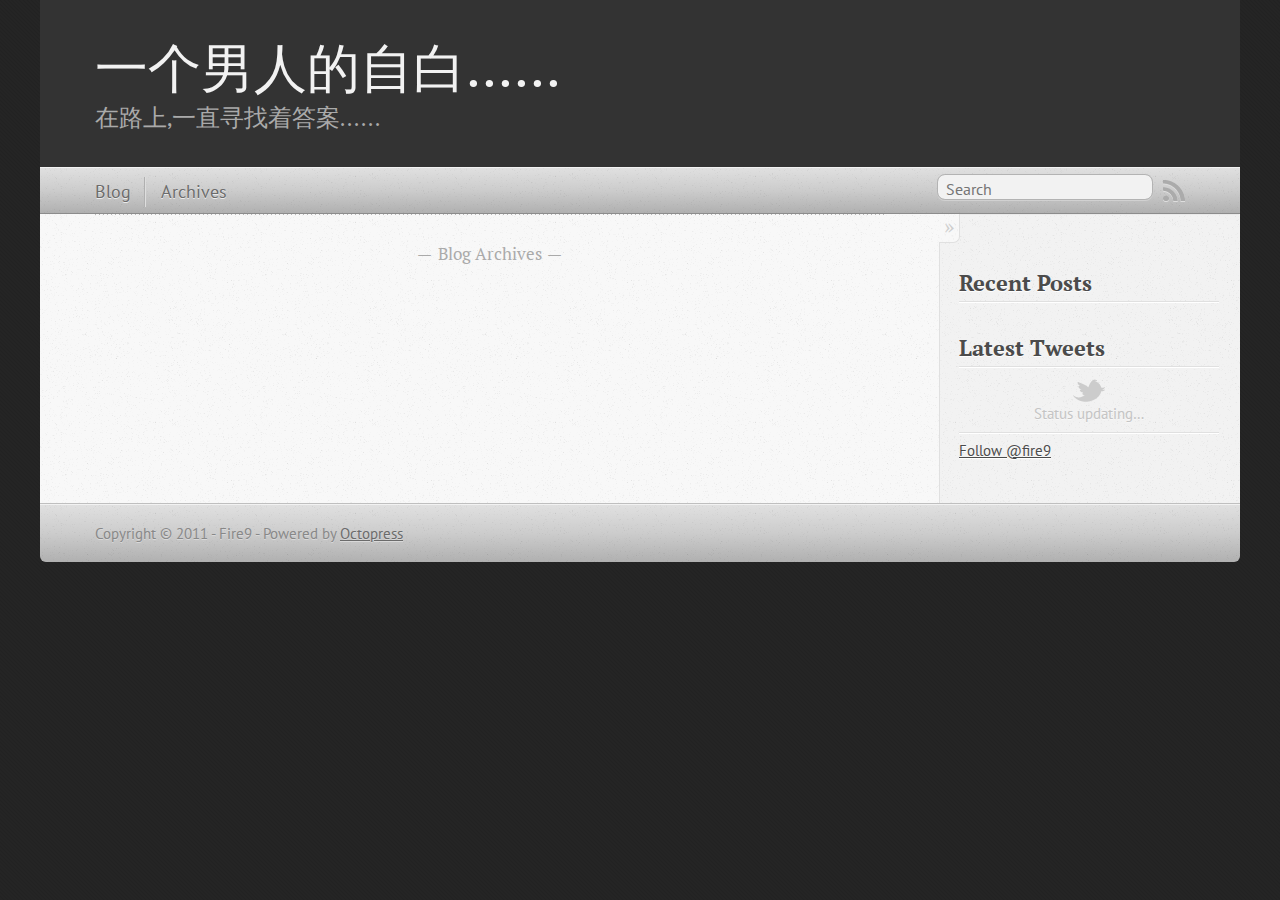
==== index.html @ 6316594f "Site updated at 2011-11-24 09:00:23 UTC" ====
<!DOCTYPE html>
<!--[if IEMobile 7 ]><html class="no-js iem7"><![endif]-->
<!--[if lt IE 9]><html class="no-js lte-ie8"><![endif]-->
<!--[if (gt IE 8)|(gt IEMobile 7)|!(IEMobile)|!(IE)]><!--><html class="no-js" lang="en"><!--<![endif]-->
<head>
  <meta charset="utf-8">
  <title>一个男人的自白......</title>
  <meta name="author" content="Fire9">

  
  <meta name="description" content=" Blog Archives Recent Posts Latest Tweets Status updating&#8230; $.domReady(function(){ getTwitterFeed("fire9", 4, false); }); Follow @fire9 ">
  

  <!-- http://t.co/dKP3o1e -->
  <meta name="HandheldFriendly" content="True">
  <meta name="MobileOptimized" content="320">
  <meta name="viewport" content="width=device-width, initial-scale=1">

  
  <link rel="canonical" href="http://fire9.github.com">
  <link href="/favicon.png" rel="icon">
  <link href="/stylesheets/screen.css" media="screen, projection" rel="stylesheet" type="text/css">
  <script src="/javascripts/modernizr-2.0.js"></script>
  <script src="/javascripts/ender.js"></script>
  <script src="/javascripts/octopress.js" type="text/javascript"></script>
  <link href="/atom.xml" rel="alternate" title="一个男人的自白......" type="application/atom+xml">
  <!--Fonts from Google"s Web font directory at http://google.com/webfonts -->
<link href="http://fonts.googleapis.com/css?family=PT+Serif:regular,italic,bold,bolditalic" rel="stylesheet" type="text/css">
<link href="http://fonts.googleapis.com/css?family=PT+Sans:regular,italic,bold,bolditalic" rel="stylesheet" type="text/css">

  

</head>

<body   >
  <header role="banner"><hgroup>
  <h1><a href="/">一个男人的自白......</a></h1>
  
    <h2>在路上,一直寻找着答案......</h2>
  
</hgroup>

</header>
  <nav role="navigation"><ul class="subscription" data-subscription="rss">
  <li><a href="/atom.xml" rel="subscribe-rss" title="subscribe via RSS">RSS</a></li>
  
</ul>
<form action="http://google.com/search" method="get">
  <fieldset role="search">
    <input type="hidden" name="q" value="site:fire9.github.com" />
    <input class="search" type="text" name="q" results="0" placeholder="Search"/>
  </fieldset>
</form>
<ul class="main-navigation">
  <li><a href="/">Blog</a></li>
  <li><a href="/blog/archives">Archives</a></li>
</ul>

</nav>
  <div id="main">
    <div id="content">
      <div class="blog-index">
  
  
  <div class="pagination">
    
    <a href="/blog/archives">Blog Archives</a>
    
  </div>
</div>
<aside class="sidebar">
  
    <section>
  <h1>Recent Posts</h1>
  <ul id="recent_posts">
    
  </ul>
</section>


<section>
  <h1>Latest Tweets</h1>
  <ul id="tweets">
    <li class="loading">Status updating&#8230;</li>
  </ul>
  <script type="text/javascript">
    $.domReady(function(){
      getTwitterFeed("fire9", 4, false);
    });
  </script>
  <script src="/javascripts/twitter.js" type="text/javascript"> </script>
  
    <a href="http://twitter.com/fire9" class="twitter-follow-button" data-width="208px" data-show-count="false">Follow @fire9</a>
  
</section>





  
</aside>

    </div>
  </div>
  <footer role="contentinfo"><p>
  Copyright &copy; 2011 - Fire9 -
  <span class="credit">Powered by <a href="http://octopress.org">Octopress</a></span>
</p>

</footer>
  







  <script type="text/javascript">
    (function(){
      var twitterWidgets = document.createElement('script');
      twitterWidgets.type = 'text/javascript';
      twitterWidgets.async = true;
      twitterWidgets.src = 'http://platform.twitter.com/widgets.js';
      document.getElementsByTagName('head')[0].appendChild(twitterWidgets);
    })();
  </script>





</body>
</html>
---- stylesheets/screen.css ----
html,body,div,span,applet,object,iframe,h1,h2,h3,h4,h5,h6,p,blockquote,pre,a,abbr,acronym,address,big,cite,code,del,dfn,em,img,ins,kbd,q,s,samp,small,strike,strong,sub,sup,tt,var,b,u,i,center,dl,dt,dd,ol,ul,li,fieldset,form,label,legend,table,caption,tbody,tfoot,thead,tr,th,td,article,aside,canvas,details,embed,figure,figcaption,footer,header,hgroup,menu,nav,output,ruby,section,summary,time,mark,audio,video{margin:0;padding:0;border:0;font-size:100%;font:inherit;vertical-align:baseline}body{line-height:1}ol,ul{list-style:none}table{border-collapse:collapse;border-spacing:0}caption,th,td{text-align:left;font-weight:normal;vertical-align:middle}q,blockquote{quotes:none}q:before,q:after,blockquote:before,blockquote:after{content:"";content:none}a img{border:none}article,aside,details,figcaption,figure,footer,header,hgroup,menu,nav,section,summary{display:block}article,aside,details,figcaption,figure,footer,header,hgroup,menu,nav,section,summary{display:block}a{color:#1863a1}a:visited{color:#751590}a:focus{color:#0181eb}a:hover{color:#0181eb}a:active{color:#01579f}aside.sidebar a{color:#1863a1}aside.sidebar a:focus{color:#0181eb}aside.sidebar a:hover{color:#0181eb}aside.sidebar a:active{color:#01579f}a{-moz-transition:color 0.3s;-webkit-transition:color 0.3s;-o-transition:color 0.3s;transition:color 0.3s}html{background:#252525 url('/images/line-tile.png?1322123850') top left}body > div{background:#f2f2f2 url('/images/noise.png?1322123850') top left;border-bottom:1px solid #bfbfbf}body > div > div{background:#f8f8f8 url('/images/noise.png?1322123850') top left;border-right:1px solid #e0e0e0}.heading,body > header h1,h1,h2,h3,h4,h5,h6{font-family:"PT Serif", "Georgia", "Helvetica Neue", Arial, sans-serif}.sans,body > header h2,body > nav form .search,body > nav a,article header p.meta,article > footer,#content .blog-index footer,html .gist .gist-file .gist-meta,#blog-archives a.category,#blog-archives time,aside.sidebar section,body > footer{font-family:"PT Sans", "Helvetica Neue", Arial, sans-serif}.serif,body,#content .blog-index a[rel=full-article]{font-family:"PT Serif", Georgia, Times, "Times New Roman", serif}.mono,pre,code,tt,p code,li code{font-family:Menlo, Monaco, "Andale Mono", "lucida console", "Courier New", monospace}body > header h1{font-size:2.2em;font-family:"PT Serif", "Georgia", "Helvetica Neue", Arial, sans-serif;font-weight:normal;line-height:1.2em;margin-bottom:0.6667em}body{line-height:1.5em;color:#222}h1{font-size:2.2em;line-height:1.2em}@media only screen and (min-width: 992px){body{font-size:1.15em}h1{font-size:2.6em;line-height:1.2em}}h1,h2,h3,h4,h5,h6{text-rendering:optimizelegibility;margin-bottom:1em;font-weight:bold}h2,section h1{font-size:1.5em}h3,section h2,section section h1{font-size:1.3em}h4,section h3,section section h2,section section section h1{font-size:1em}h5,section h4,section section h3{font-size:.9em}h6,section h5,section section h4,section section section h3{font-size:.8em}p,blockquote,ul,ol{margin-bottom:1.5em}ul{list-style-type:disc}ul ul{list-style-type:circle}ul ul ul{list-style-type:square}ol{list-style-type:decimal}ol ol{list-style-type:lower-alpha}ol ol ol{list-style-type:lower-roman}ul,ul ul,ul ol,ol,ol ul,ol ol{margin-left:1.3em}strong{font-weight:bold}em{font-style:italic}sup,sub{font-size:0.8em;position:relative;display:inline-block}sup{top:-0.5em}sub{bottom:-0.5em}q{font-style:italic}q:before{content:"\201C"}q:after{content:"\201D"}em,dfn{font-style:italic}strong,dfn{font-weight:bold}del,s{text-decoration:line-through}abbr,acronym{border-bottom:1px dotted;cursor:help}sub,sup{line-height:0}hr{margin-bottom:0.2em}small{font-size:.8em}big{font-size:1.2em}blockquote{font-style:italic;position:relative;font-size:1.2em;line-height:1.5em;padding-left:1em;border-left:4px solid rgba(170,170,170,0.5)}blockquote cite{font-style:italic}blockquote cite a{color:#aaa !important;word-wrap:break-word}blockquote cite:before{content:'\2014';padding-right:.3em;padding-left:.3em;color:#aaa}@media only screen and (min-width: 992px){blockquote{padding-left:1.5em;border-left-width:4px}}.pullquote-right:before,.pullquote-left:before{padding:0;border:none;content:attr(data-pullquote);float:right;width:45%;margin:.5em 0 1em 1.5em;position:relative;top:7px;font-size:1.4em;line-height:1.45em}.pullquote-left:before{float:left;margin:.5em 1.5em 1em 0}.force-wrap,article a,aside.sidebar a{white-space:-moz-pre-wrap;white-space:-pre-wrap;white-space:-o-pre-wrap;white-space:pre-wrap;word-wrap:break-word}.group,body > header,body > nav,body > footer,body #content > article,body #content > div > article,body #content > div > section,body div.pagination,aside.sidebar,#main,#content,.collapse-sidebar aside.sidebar{*zoom:1}.group:after,body > header:after,body > nav:after,body > footer:after,body #content > article:after,body #content > div > article:after,body #content > div > section:after,body div.pagination:after,aside.sidebar:after,#main:after,#content:after,.collapse-sidebar aside.sidebar:after{content:"";display:table;clear:both}body{-webkit-text-size-adjust:none;max-width:1200px;position:relative;margin:0 auto}body > header,body > nav,body > footer,body #content > article,body #content > div > article,body #content > div > section{padding-left:18px;padding-right:18px}@media only screen and (min-width: 480px){body > header,body > nav,body > footer,body #content > article,body #content > div > article,body #content > div > section{padding-left:25px;padding-right:25px}}@media only screen and (min-width: 768px){body > header,body > nav,body > footer,body #content > article,body #content > div > article,body #content > div > section{padding-left:35px;padding-right:35px}}@media only screen and (min-width: 992px){body > header,body > nav,body > footer,body #content > article,body #content > div > article,body #content > div > section{padding-left:55px;padding-right:55px}}body div.pagination{margin-left:18px;margin-right:18px}@media only screen and (min-width: 480px){body div.pagination{margin-left:25px;margin-right:25px}}@media only screen and (min-width: 768px){body div.pagination{margin-left:35px;margin-right:35px}}@media only screen and (min-width: 992px){body div.pagination{margin-left:55px;margin-right:55px}}body > header{font-size:1em;padding-top:1.5em;padding-bottom:1.5em}#content > div,#content > article{width:100%}aside.sidebar{float:none;padding:0 18px 1px;background-color:#f7f7f7;border-top:1px solid #e0e0e0}.flex-content,article img,article video,article .flash-video,aside.sidebar img{max-width:100%;height:auto}.basic-alignment.left,article img.left,article video.left,article .left.flash-video,aside.sidebar img.left{float:left;margin-right:1.5em}.basic-alignment.right,article img.right,article video.right,article .right.flash-video,aside.sidebar img.right{float:right;margin-left:1.5em}.basic-alignment.center,article img.center,article video.center,article .center.flash-video,aside.sidebar img.center{display:block;margin:0 auto 1.5em}.basic-alignment.left,article img.left,article video.left,article .left.flash-video,aside.sidebar img.left,.basic-alignment.right,article img.right,article video.right,article .right.flash-video,aside.sidebar img.right{margin-bottom:.8em}.toggle-sidebar,.no-sidebar .toggle-sidebar{display:none}@media only screen and (min-width: 750px){body.sidebar-footer aside.sidebar{float:none;width:auto;clear:left;margin:0;padding:0 35px 1px;background-color:#f7f7f7;border-top:1px solid #eaeaea}body.sidebar-footer aside.sidebar section.odd,body.sidebar-footer aside.sidebar section.even{float:left;width:48%}body.sidebar-footer aside.sidebar section.odd{margin-left:0}body.sidebar-footer aside.sidebar section.even{margin-left:4%}body.sidebar-footer aside.sidebar.thirds section{width:30%;margin-left:5%}body.sidebar-footer aside.sidebar.thirds section.first{margin-left:0;clear:both}}body.sidebar-footer #content{margin-right:0px}body.sidebar-footer .toggle-sidebar{display:none}@media only screen and (min-width: 550px){body > header{font-size:1em}}@media only screen and (min-width: 750px){aside.sidebar{float:none;width:auto;clear:left;margin:0;padding:0 35px 1px;background-color:#f7f7f7;border-top:1px solid #eaeaea}aside.sidebar section.odd,aside.sidebar section.even{float:left;width:48%}aside.sidebar section.odd{margin-left:0}aside.sidebar section.even{margin-left:4%}aside.sidebar.thirds section{width:30%;margin-left:5%}aside.sidebar.thirds section.first{margin-left:0;clear:both}}@media only screen and (min-width: 768px){body{-webkit-text-size-adjust:auto}body > header{font-size:1.2em}#main{padding:0;margin:0 auto}#content{margin-right:240px;position:relative}.no-sidebar #content{margin-right:0;border-right:0}.collapse-sidebar #content{margin-right:20px}#content > div,#content > article{padding-top:17.5px;padding-bottom:17.5px;float:left}aside.sidebar{width:210px;padding:0 15px 15px;background:none;clear:none;float:left;margin:0 -100% 0 0}aside.sidebar section{width:auto;margin-left:0}aside.sidebar section.odd,aside.sidebar section.even{float:none;width:auto;margin-left:0}.collapse-sidebar aside.sidebar{float:none;width:auto;clear:left;margin:0;padding:0 35px 1px;background-color:#f7f7f7;border-top:1px solid #eaeaea}.collapse-sidebar aside.sidebar section.odd,.collapse-sidebar aside.sidebar section.even{float:left;width:48%}.collapse-sidebar aside.sidebar section.odd{margin-left:0}.collapse-sidebar aside.sidebar section.even{margin-left:4%}.collapse-sidebar aside.sidebar.thirds section{width:30%;margin-left:5%}.collapse-sidebar aside.sidebar.thirds section.first{margin-left:0;clear:both}}@media only screen and (min-width: 992px){body > header{font-size:1.3em}#content{margin-right:300px}#content > div,#content > article{padding-top:27.5px;padding-bottom:27.5px}aside.sidebar{width:260px;padding:1.2em 20px 20px}.collapse-sidebar aside.sidebar{padding-left:55px;padding-right:55px}}@media only screen and (min-width: 768px){ul,ol{margin-left:0}}body > header{background:#333}body > header h1{display:inline-block;margin:0}body > header h1 a,body > header h1 a:visited,body > header h1 a:hover{color:#f2f2f2;text-decoration:none}body > header h2{margin:.2em 0 0;font-size:1em;color:#aaa;font-weight:normal}body > nav{position:relative;background-color:#ccc;background:url('/images/noise.png?1322123850'),-webkit-gradient(linear, 50% 0%, 50% 100%, color-stop(0%, #e0e0e0), color-stop(50%, #cccccc), color-stop(100%, #b0b0b0));background:url('/images/noise.png?1322123850'),-webkit-linear-gradient(#e0e0e0,#cccccc,#b0b0b0);background:url('/images/noise.png?1322123850'),-moz-linear-gradient(#e0e0e0,#cccccc,#b0b0b0);background:url('/images/noise.png?1322123850'),-o-linear-gradient(#e0e0e0,#cccccc,#b0b0b0);background:url('/images/noise.png?1322123850'),-ms-linear-gradient(#e0e0e0,#cccccc,#b0b0b0);background:url('/images/noise.png?1322123850'),linear-gradient(#e0e0e0,#cccccc,#b0b0b0);border-top:1px solid #f2f2f2;border-bottom:1px solid #8c8c8c;padding-top:.35em;padding-bottom:.35em}body > nav form{-moz-background-clip:padding;-webkit-background-clip:padding;-o-background-clip:padding-box;-ms-background-clip:padding-box;-khtml-background-clip:padding-box;background-clip:padding-box;margin:0;padding:0}body > nav form .search{padding:.3em .5em 0;font-size:.85em;line-height:1.1em;width:95%;-moz-border-radius:0.5em;-webkit-border-radius:0.5em;-o-border-radius:0.5em;-ms-border-radius:0.5em;-khtml-border-radius:0.5em;border-radius:0.5em;-moz-background-clip:padding;-webkit-background-clip:padding;-o-background-clip:padding-box;-ms-background-clip:padding-box;-khtml-background-clip:padding-box;background-clip:padding-box;-moz-box-shadow:#d1d1d1 0 1px;-webkit-box-shadow:#d1d1d1 0 1px;-o-box-shadow:#d1d1d1 0 1px;box-shadow:#d1d1d1 0 1px;background-color:#f2f2f2;border:1px solid #b3b3b3;color:#888}body > nav form .search:focus{color:#444;border-color:#80b1df;-moz-box-shadow:#80b1df 0 0 4px,#80b1df 0 0 3px inset;-webkit-box-shadow:#80b1df 0 0 4px,#80b1df 0 0 3px inset;-o-box-shadow:#80b1df 0 0 4px,#80b1df 0 0 3px inset;box-shadow:#80b1df 0 0 4px,#80b1df 0 0 3px inset;background-color:#fff;outline:none}body > nav fieldset[role=search]{float:right;width:48%}body > nav fieldset.mobile-nav{float:left;width:48%}body > nav fieldset.mobile-nav select{width:100%;font-size:.8em;border:1px solid #888}body > nav ul{display:none}@media only screen and (min-width: 550px){body > nav{font-size:.9em}body > nav ul{margin:0;padding:0;border:0;overflow:hidden;*zoom:1;float:left;display:block;padding-top:.15em}body > nav ul li{list-style-image:none;list-style-type:none;margin-left:0px;white-space:nowrap;display:inline;float:left;padding-left:0;padding-right:0}body > nav ul li:first-child,body > nav ul li.first{padding-left:0}body > nav ul li:last-child{padding-right:0}body > nav ul li.last{padding-right:0}body > nav ul.subscription{margin-left:.8em;float:right}body > nav ul.subscription li:last-child a{padding-right:0}body > nav ul li{margin:0}body > nav a{color:#6b6b6b;text-shadow:#ebebeb 0 1px;float:left;text-decoration:none;font-size:1.1em;padding:.1em 0;line-height:1.5em}body > nav a:visited{color:#6b6b6b}body > nav a:hover{color:#2b2b2b}body > nav li + li{border-left:1px solid #b0b0b0;margin-left:.8em}body > nav li + li a{padding-left:.8em;border-left:1px solid #dedede}body > nav form{float:right;text-align:left;padding-left:.8em;width:175px}body > nav form .search{width:93%;font-size:.95em;line-height:1.2em}body > nav ul[data-subscription$=email] + form{width:97px}body > nav ul[data-subscription$=email] + form .search{width:91%}body > nav fieldset.mobile-nav{display:none}body > nav fieldset[role=search]{width:99%}}@media only screen and (min-width: 992px){body > nav form{width:215px}body > nav ul[data-subscription$=email] + form{width:147px}}.no-placeholder body > nav .search{background:#f2f2f2 url('/images/search.png?1322123850') 0.3em 0.25em no-repeat;text-indent:1.3em}@media only screen and (min-width: 550px){.maskImage body > nav ul[data-subscription$=email] + form{width:123px}}@media only screen and (min-width: 992px){.maskImage body > nav ul[data-subscription$=email] + form{width:173px}}.maskImage ul.subscription{position:relative;top:.2em}.maskImage ul.subscription li,.maskImage ul.subscription a{border:0;padding:0}.maskImage a[rel=subscribe-rss]{position:relative;top:0px;text-indent:-999999em;background-color:#dedede;border:0;padding:0}.maskImage a[rel=subscribe-rss],.maskImage a[rel=subscribe-rss]:after{-moz-mask-image:url('/images/rss.png?1322123850');-webkit-mask-image:url('/images/rss.png?1322123850');-o-mask-image:url('/images/rss.png?1322123850');-ms-mask-image:url('/images/rss.png?1322123850');-khtml-mask-image:url('/images/rss.png?1322123850');mask-image:url('/images/rss.png?1322123850');-moz-mask-repeat:no-repeat;-webkit-mask-repeat:no-repeat;-o-mask-repeat:no-repeat;-ms-mask-repeat:no-repeat;-khtml-mask-repeat:no-repeat;mask-repeat:no-repeat;width:22px;height:22px}.maskImage a[rel=subscribe-rss]:after{content:"";position:absolute;top:-1px;left:0;background-color:#ababab}.maskImage a[rel=subscribe-rss]:hover:after{background-color:#9e9e9e}.maskImage a[rel=subscribe-email]{position:relative;top:0px;text-indent:-999999em;background-color:#dedede;border:0;padding:0}.maskImage a[rel=subscribe-email],.maskImage a[rel=subscribe-email]:after{-moz-mask-image:url('/images/email.png?1322123850');-webkit-mask-image:url('/images/email.png?1322123850');-o-mask-image:url('/images/email.png?1322123850');-ms-mask-image:url('/images/email.png?1322123850');-khtml-mask-image:url('/images/email.png?1322123850');mask-image:url('/images/email.png?1322123850');-moz-mask-repeat:no-repeat;-webkit-mask-repeat:no-repeat;-o-mask-repeat:no-repeat;-ms-mask-repeat:no-repeat;-khtml-mask-repeat:no-repeat;mask-repeat:no-repeat;width:28px;height:22px}.maskImage a[rel=subscribe-email]:after{content:"";position:absolute;top:-1px;left:0;background-color:#ababab}.maskImage a[rel=subscribe-email]:hover:after{background-color:#9e9e9e}article{overflow:hidden;padding-top:1em}article header{position:relative;padding-top:2em;padding-bottom:1em;margin-bottom:1em;background:url('[data-uri]') bottom left repeat-x}article header h1{margin:0}article header h1 a{text-decoration:none}article header h1 a:hover{text-decoration:underline}article header p{font-size:.9em;color:#aaa;margin:0}article header p.meta{text-transform:uppercase;position:absolute;top:0}@media only screen and (min-width: 768px){article header{margin-bottom:1.5em;padding-bottom:1em;background:url('[data-uri]') bottom left repeat-x}}article h2{padding-top:0.8em;background:url('[data-uri]') top left repeat-x}.entry-content article h2:first-child,article header + h2{padding-top:0}article h2:first-child,article header + h2{background:none}article .feature{padding-top:.5em;margin-bottom:1em;padding-bottom:1em;background:url('[data-uri]') bottom left repeat-x;font-size:2.0em;font-style:italic;line-height:1.3em}article img,article video,article .flash-video{-moz-border-radius:0.3em;-webkit-border-radius:0.3em;-o-border-radius:0.3em;-ms-border-radius:0.3em;-khtml-border-radius:0.3em;border-radius:0.3em;-moz-box-shadow:rgba(0,0,0,0.15) 0 1px 4px;-webkit-box-shadow:rgba(0,0,0,0.15) 0 1px 4px;-o-box-shadow:rgba(0,0,0,0.15) 0 1px 4px;box-shadow:rgba(0,0,0,0.15) 0 1px 4px;-moz-box-sizing:border-box;-webkit-box-sizing:border-box;-ms-box-sizing:border-box;box-sizing:border-box;border:white 0.5em solid}article video,article .flash-video{margin:0 auto 1.5em}article video{display:block;width:100%}article .flash-video > div{position:relative;display:block;padding-bottom:56.25%;padding-top:1px;height:0;overflow:hidden}article .flash-video > div iframe,article .flash-video > div object,article .flash-video > div embed{position:absolute;top:0;left:0;width:100%;height:100%}article > footer{padding-bottom:2.5em;margin-top:2em}article > footer p.meta{margin-bottom:.8em;font-size:.85em;clear:both;overflow:hidden}.blog-index article + article{background:url('[data-uri]') top left repeat-x}#content .blog-index{padding-top:0;padding-bottom:0}#content .blog-index article{padding-top:2em}#content .blog-index article header{background:none;padding-bottom:0}#content .blog-index article h1{font-size:2.2em}#content .blog-index article h1 a{color:inherit}#content .blog-index article h1 a:hover{color:#0181eb}#content .blog-index a[rel=full-article]{background:#ebebeb;display:inline-block;padding:.4em .8em;margin-right:.5em;text-decoration:none;color:#666;-moz-transition:background-color 0.5s;-webkit-transition:background-color 0.5s;-o-transition:background-color 0.5s;transition:background-color 0.5s}#content .blog-index a[rel=full-article]:hover{background:#0181eb;text-shadow:none;color:#f8f8f8}#content .blog-index footer{margin-top:1em}.separator,article > footer .byline + time:before,article > footer time + time:before,article > footer .comments:before,article > footer .byline ~ .categories:before{content:"\2022 ";padding:0 .4em 0 .2em;display:inline-block}#content div.pagination{text-align:center;font-size:.95em;position:relative;background:url('[data-uri]') top left repeat-x;padding-top:1.5em;padding-bottom:1.5em}#content div.pagination a{text-decoration:none;color:#aaa}#content div.pagination a.prev{position:absolute;left:0}#content div.pagination a.next{position:absolute;right:0}#content div.pagination a:hover{color:#0181eb}#content div.pagination a[href*=archive]:before,#content div.pagination a[href*=archive]:after{content:'\2014';padding:0 .3em}p.meta + .sharing{padding-top:1em;padding-left:0;background:url('[data-uri]') top left repeat-x}.highlight,html .gist .gist-file .gist-syntax .gist-highlight{border:1px solid #05232b !important}.highlight table td.code,html .gist .gist-file .gist-syntax .gist-highlight table td.code{width:100%}.highlight .line-numbers,html .gist .gist-file .gist-syntax .gist-highlight .line-numbers{text-align:right;font-size:13px;line-height:1.45em;background:#073642 url('/images/noise.png?1322123850') top left !important;border-right:1px solid #00232c !important;-moz-box-shadow:#083e4b -1px 0 inset;-webkit-box-shadow:#083e4b -1px 0 inset;-o-box-shadow:#083e4b -1px 0 inset;box-shadow:#083e4b -1px 0 inset;text-shadow:#021014 0 -1px;padding:.8em !important;-moz-border-radius:0;-webkit-border-radius:0;-o-border-radius:0;-ms-border-radius:0;-khtml-border-radius:0;border-radius:0}.highlight .line-numbers span,html .gist .gist-file .gist-syntax .gist-highlight .line-numbers span{color:#586e75 !important}figure.code,.gist-file,pre{-moz-box-shadow:rgba(0,0,0,0.06) 0 0 10px;-webkit-box-shadow:rgba(0,0,0,0.06) 0 0 10px;-o-box-shadow:rgba(0,0,0,0.06) 0 0 10px;box-shadow:rgba(0,0,0,0.06) 0 0 10px}figure.code .highlight pre,.gist-file .highlight pre,pre .highlight pre{-moz-box-shadow:none;-webkit-box-shadow:none;-o-box-shadow:none;box-shadow:none}html .gist .gist-file{margin-bottom:1.8em;position:relative;border:none;padding-top:26px !important}html .gist .gist-file .gist-syntax{border-bottom:0 !important;background:none !important}html .gist .gist-file .gist-syntax .gist-highlight{background:#002b36 !important}html .gist .gist-file .gist-meta{padding:.6em 0.8em;border:1px solid #083e4b !important;color:#586e75;font-size:.7em !important;background:#073642 url('/images/noise.png?1322123850') top left;line-height:1.5em}html .gist .gist-file .gist-meta a{color:#75878b !important;text-decoration:none}html .gist .gist-file .gist-meta a:hover{text-decoration:underline}html .gist .gist-file .gist-meta a:hover{color:#93a1a1 !important}html .gist .gist-file .gist-meta a[href*='#file']{position:absolute;top:0;left:0;right:-10px;color:#474747 !important}html .gist .gist-file .gist-meta a[href*='#file']:hover{color:#1863a1 !important}html .gist .gist-file .gist-meta a[href*=raw]{top:.4em}pre{background:#002b36 url('/images/noise.png?1322123850') top left;-moz-border-radius:0.4em;-webkit-border-radius:0.4em;-o-border-radius:0.4em;-ms-border-radius:0.4em;-khtml-border-radius:0.4em;border-radius:0.4em;border:1px solid #05232b;line-height:1.45em;font-size:13px;margin-bottom:2.1em;padding:.8em 1em;color:#93a1a1;overflow:auto}h3.filename + pre{-moz-border-radius-topleft:0px;-webkit-border-top-left-radius:0px;-o-border-top-left-radius:0px;-ms-border-top-left-radius:0px;-khtml-border-top-left-radius:0px;border-top-left-radius:0px;-moz-border-radius-topright:0px;-webkit-border-top-right-radius:0px;-o-border-top-right-radius:0px;-ms-border-top-right-radius:0px;-khtml-border-top-right-radius:0px;border-top-right-radius:0px}p code,li code{display:inline-block;white-space:no-wrap;background:#fff;font-size:.8em;line-height:1.5em;color:#555;border:1px solid #ddd;-moz-border-radius:0.4em;-webkit-border-radius:0.4em;-o-border-radius:0.4em;-ms-border-radius:0.4em;-khtml-border-radius:0.4em;border-radius:0.4em;padding:0 .3em;margin:-1px 0}p pre code,li pre code{font-size:1em !important;background:none;border:none}.pre-code,html .gist .gist-file .gist-syntax .gist-highlight pre,.highlight code{font-family:Menlo,Monaco,"Andale Mono","lucida console","Courier New",monospace !important;overflow:scroll;overflow-y:hidden;display:block;padding:.8em !important;overflow-x:auto;line-height:1.45em;background:#002b36 url('/images/noise.png?1322123850') top left !important;color:#93a1a1 !important}.pre-code *::-moz-selection,html .gist .gist-file .gist-syntax .gist-highlight pre *::-moz-selection,.highlight code *::-moz-selection{background:#386774;color:inherit;text-shadow:#002b36 0 1px}.pre-code *::-webkit-selection,html .gist .gist-file .gist-syntax .gist-highlight pre *::-webkit-selection,.highlight code *::-webkit-selection{background:#386774;color:inherit;text-shadow:#002b36 0 1px}.pre-code *::selection,html .gist .gist-file .gist-syntax .gist-highlight pre *::selection,.highlight code *::selection{background:#386774;color:inherit;text-shadow:#002b36 0 1px}.pre-code span,html .gist .gist-file .gist-syntax .gist-highlight pre span,.highlight code span{color:#93a1a1 !important}.pre-code span,html .gist .gist-file .gist-syntax .gist-highlight pre span,.highlight code span{font-style:normal !important;font-weight:normal !important}.pre-code .c,html .gist .gist-file .gist-syntax .gist-highlight pre .c,.highlight code .c{color:#586e75 !important;font-style:italic !important}.pre-code .cm,html .gist .gist-file .gist-syntax .gist-highlight pre .cm,.highlight code .cm{color:#586e75 !important;font-style:italic !important}.pre-code .cp,html .gist .gist-file .gist-syntax .gist-highlight pre .cp,.highlight code .cp{color:#586e75 !important;font-style:italic !important}.pre-code .c1,html .gist .gist-file .gist-syntax .gist-highlight pre .c1,.highlight code .c1{color:#586e75 !important;font-style:italic !important}.pre-code .cs,html .gist .gist-file .gist-syntax .gist-highlight pre .cs,.highlight code .cs{color:#586e75 !important;font-weight:bold !important;font-style:italic !important}.pre-code .err,html .gist .gist-file .gist-syntax .gist-highlight pre .err,.highlight code .err{color:#dc322f !important;background:none !important}.pre-code .k,html .gist .gist-file .gist-syntax .gist-highlight pre .k,.highlight code .k{color:#cb4b16 !important}.pre-code .o,html .gist .gist-file .gist-syntax .gist-highlight pre .o,.highlight code .o{color:#93a1a1 !important;font-weight:bold !important}.pre-code .p,html .gist .gist-file .gist-syntax .gist-highlight pre .p,.highlight code .p{color:#93a1a1 !important}.pre-code .ow,html .gist .gist-file .gist-syntax .gist-highlight pre .ow,.highlight code .ow{color:#2aa198 !important;font-weight:bold !important}.pre-code .gd,html .gist .gist-file .gist-syntax .gist-highlight pre .gd,.highlight code .gd{color:#93a1a1 !important;background-color:#372c34 !important;display:inline-block}.pre-code .gd .x,html .gist .gist-file .gist-syntax .gist-highlight pre .gd .x,.highlight code .gd .x{color:#93a1a1 !important;background-color:#4d2d33 !important;display:inline-block}.pre-code .ge,html .gist .gist-file .gist-syntax .gist-highlight pre .ge,.highlight code .ge{color:#93a1a1 !important;font-style:italic !important}.pre-code .gh,html .gist .gist-file .gist-syntax .gist-highlight pre .gh,.highlight code .gh{color:#586e75 !important}.pre-code .gi,html .gist .gist-file .gist-syntax .gist-highlight pre .gi,.highlight code .gi{color:#93a1a1 !important;background-color:#1a412b !important;display:inline-block}.pre-code .gi .x,html .gist .gist-file .gist-syntax .gist-highlight pre .gi .x,.highlight code .gi .x{color:#93a1a1 !important;background-color:#355720 !important;display:inline-block}.pre-code .gs,html .gist .gist-file .gist-syntax .gist-highlight pre .gs,.highlight code .gs{color:#93a1a1 !important;font-weight:bold !important}.pre-code .gu,html .gist .gist-file .gist-syntax .gist-highlight pre .gu,.highlight code .gu{color:#6c71c4 !important}.pre-code .kc,html .gist .gist-file .gist-syntax .gist-highlight pre .kc,.highlight code .kc{color:#859900 !important;font-weight:bold !important}.pre-code .kd,html .gist .gist-file .gist-syntax .gist-highlight pre .kd,.highlight code .kd{color:#268bd2 !important}.pre-code .kp,html .gist .gist-file .gist-syntax .gist-highlight pre .kp,.highlight code .kp{color:#cb4b16 !important;font-weight:bold !important}.pre-code .kr,html .gist .gist-file .gist-syntax .gist-highlight pre .kr,.highlight code .kr{color:#d33682 !important;font-weight:bold !important}.pre-code .kt,html .gist .gist-file .gist-syntax .gist-highlight pre .kt,.highlight code .kt{color:#2aa198 !important}.pre-code .n,html .gist .gist-file .gist-syntax .gist-highlight pre .n,.highlight code .n{color:#268bd2 !important}.pre-code .na,html .gist .gist-file .gist-syntax .gist-highlight pre .na,.highlight code .na{color:#268bd2 !important}.pre-code .nb,html .gist .gist-file .gist-syntax .gist-highlight pre .nb,.highlight code .nb{color:#859900 !important}.pre-code .nc,html .gist .gist-file .gist-syntax .gist-highlight pre .nc,.highlight code .nc{color:#d33682 !important}.pre-code .no,html .gist .gist-file .gist-syntax .gist-highlight pre .no,.highlight code .no{color:#b58900 !important}.pre-code .nl,html .gist .gist-file .gist-syntax .gist-highlight pre .nl,.highlight code .nl{color:#859900 !important}.pre-code .ne,html .gist .gist-file .gist-syntax .gist-highlight pre .ne,.highlight code .ne{color:#268bd2 !important;font-weight:bold !important}.pre-code .nf,html .gist .gist-file .gist-syntax .gist-highlight pre .nf,.highlight code .nf{color:#268bd2 !important;font-weight:bold !important}.pre-code .nn,html .gist .gist-file .gist-syntax .gist-highlight pre .nn,.highlight code .nn{color:#b58900 !important}.pre-code .nt,html .gist .gist-file .gist-syntax .gist-highlight pre .nt,.highlight code .nt{color:#268bd2 !important;font-weight:bold !important}.pre-code .nx,html .gist .gist-file .gist-syntax .gist-highlight pre .nx,.highlight code .nx{color:#b58900 !important}.pre-code .vg,html .gist .gist-file .gist-syntax .gist-highlight pre .vg,.highlight code .vg{color:#268bd2 !important}.pre-code .vi,html .gist .gist-file .gist-syntax .gist-highlight pre .vi,.highlight code .vi{color:#268bd2 !important}.pre-code .nv,html .gist .gist-file .gist-syntax .gist-highlight pre .nv,.highlight code .nv{color:#268bd2 !important}.pre-code .mf,html .gist .gist-file .gist-syntax .gist-highlight pre .mf,.highlight code .mf{color:#2aa198 !important}.pre-code .m,html .gist .gist-file .gist-syntax .gist-highlight pre .m,.highlight code .m{color:#2aa198 !important}.pre-code .mh,html .gist .gist-file .gist-syntax .gist-highlight pre .mh,.highlight code .mh{color:#2aa198 !important}.pre-code .mi,html .gist .gist-file .gist-syntax .gist-highlight pre .mi,.highlight code .mi{color:#2aa198 !important}.pre-code .s,html .gist .gist-file .gist-syntax .gist-highlight pre .s,.highlight code .s{color:#2aa198 !important}.pre-code .sd,html .gist .gist-file .gist-syntax .gist-highlight pre .sd,.highlight code .sd{color:#2aa198 !important}.pre-code .s2,html .gist .gist-file .gist-syntax .gist-highlight pre .s2,.highlight code .s2{color:#2aa198 !important}.pre-code .se,html .gist .gist-file .gist-syntax .gist-highlight pre .se,.highlight code .se{color:#dc322f !important}.pre-code .si,html .gist .gist-file .gist-syntax .gist-highlight pre .si,.highlight code .si{color:#268bd2 !important}.pre-code .sr,html .gist .gist-file .gist-syntax .gist-highlight pre .sr,.highlight code .sr{color:#2aa198 !important}.pre-code .s1,html .gist .gist-file .gist-syntax .gist-highlight pre .s1,.highlight code .s1{color:#2aa198 !important}.pre-code div .gd,html .gist .gist-file .gist-syntax .gist-highlight pre div .gd,.highlight code div .gd,.pre-code div .gd .x,html .gist .gist-file .gist-syntax .gist-highlight pre div .gd .x,.highlight code div .gd .x,.pre-code div .gi,html .gist .gist-file .gist-syntax .gist-highlight pre div .gi,.highlight code div .gi,.pre-code div .gi .x,html .gist .gist-file .gist-syntax .gist-highlight pre div .gi .x,.highlight code div .gi .x{display:inline-block;width:100%}.highlight,.gist-highlight{margin-bottom:1.8em;background:#002b36;overflow-y:hidden;overflow-x:auto}.highlight pre,.gist-highlight pre{background:none;-moz-border-radius:none;-webkit-border-radius:none;-o-border-radius:none;-ms-border-radius:none;-khtml-border-radius:none;border-radius:none;border:none;padding:0;margin-bottom:0}pre::-webkit-scrollbar,.highlight::-webkit-scrollbar,.gist-highlight::-webkit-scrollbar{height:.5em;background:rgba(255,255,255,0.15)}pre::-webkit-scrollbar-thumb:horizontal,.highlight::-webkit-scrollbar-thumb:horizontal,.gist-highlight::-webkit-scrollbar-thumb:horizontal{background:rgba(255,255,255,0.2);-webkit-border-radius:4px;border-radius:4px}.highlight code{background:#000}figure.code{background:none;padding:0;border:0;margin-bottom:1.5em}figure.code pre{margin-bottom:0}figure.code figcaption{position:relative}figure.code .highlight{margin-bottom:0}.code-title,html .gist .gist-file .gist-meta a[href*='#file'],h3.filename,figure.code figcaption{text-align:center;font-size:13px;line-height:2em;text-shadow:#cbcccc 0 1px 0;color:#474747;font-weight:normal;margin-bottom:0;-moz-border-radius-topleft:5px;-webkit-border-top-left-radius:5px;-o-border-top-left-radius:5px;-ms-border-top-left-radius:5px;-khtml-border-top-left-radius:5px;border-top-left-radius:5px;-moz-border-radius-topright:5px;-webkit-border-top-right-radius:5px;-o-border-top-right-radius:5px;-ms-border-top-right-radius:5px;-khtml-border-top-right-radius:5px;border-top-right-radius:5px;font-family:"Helvetica Neue", Arial, "Lucida Grande", "Lucida Sans Unicode", Lucida, sans-serif;background:#aaa url('/images/code_bg.png?1322123850') top repeat-x;border:1px solid #565656;border-top-color:#cbcbcb;border-left-color:#a5a5a5;border-right-color:#a5a5a5;border-bottom:0}.download-source,html .gist .gist-file .gist-meta a[href*=raw],figure.code figcaption a{position:absolute;right:.8em;text-decoration:none;color:#666 !important;z-index:1;font-size:13px;text-shadow:#cbcccc 0 1px 0;padding-left:3em}.download-source:hover,html .gist .gist-file .gist-meta a[href*=raw]:hover,figure.code figcaption a:hover{text-decoration:underline}#archive #content > div,#archive #content > div > article{padding-top:0}#blog-archives{color:#aaa}#blog-archives article{padding:1em 0 1em;position:relative;background:url('[data-uri]') bottom left repeat-x}#blog-archives article:last-child{background:none}#blog-archives article footer{padding:0;margin:0}#blog-archives h1{color:#222;margin-bottom:.3em}#blog-archives h2{display:none}#blog-archives h1{font-size:1.5em}#blog-archives h1 a{text-decoration:none;color:inherit;font-weight:normal;display:inline-block}#blog-archives h1 a:hover{text-decoration:underline}#blog-archives h1 a:hover{color:#0181eb}#blog-archives a.category,#blog-archives time{color:#aaa}#blog-archives .entry-content{display:none}#blog-archives time{font-size:.9em;line-height:1.2em}#blog-archives time .month,#blog-archives time .day{display:inline-block}#blog-archives time .month{text-transform:uppercase}#blog-archives p{margin-bottom:1em}#blog-archives a,#blog-archives .entry-content a{color:inherit}#blog-archives a:hover,#blog-archives .entry-content a:hover{color:#0181eb}#blog-archives a:hover{color:#0181eb}@media only screen and (min-width: 550px){#blog-archives article{margin-left:5em}#blog-archives h2{margin-bottom:.3em;font-weight:normal;display:inline-block;position:relative;top:-1px;float:left}#blog-archives h2:first-child{padding-top:.75em}#blog-archives time{position:absolute;text-align:right;left:0em;top:1.8em}#blog-archives .year{display:none}#blog-archives article{padding-left:4.5em;padding-bottom:.7em}#blog-archives a.category{line-height:1.1em}}#content > .category article{margin-left:0;padding-left:6.8em}#content > .category .year{display:inline}.side-shadow-border,aside.sidebar section h1,aside.sidebar li{-moz-box-shadow:#fff 0 1px;-webkit-box-shadow:#fff 0 1px;-o-box-shadow:#fff 0 1px;box-shadow:#fff 0 1px}aside.sidebar{color:#4b4b4b;text-shadow:#fff 0 1px}aside.sidebar section{font-size:.8em;line-height:1.4em;margin-bottom:1.5em}aside.sidebar section h1{margin:1.5em 0 0;padding-bottom:.2em;border-bottom:1px solid #e0e0e0}aside.sidebar section h1 + p{padding-top:.4em}aside.sidebar img{-moz-border-radius:0.3em;-webkit-border-radius:0.3em;-o-border-radius:0.3em;-ms-border-radius:0.3em;-khtml-border-radius:0.3em;border-radius:0.3em;-moz-box-shadow:rgba(0,0,0,0.15) 0 1px 4px;-webkit-box-shadow:rgba(0,0,0,0.15) 0 1px 4px;-o-box-shadow:rgba(0,0,0,0.15) 0 1px 4px;box-shadow:rgba(0,0,0,0.15) 0 1px 4px;-moz-box-sizing:border-box;-webkit-box-sizing:border-box;-ms-box-sizing:border-box;box-sizing:border-box;border:#fff 0.3em solid}aside.sidebar ul{margin-bottom:0.5em;margin-left:0}aside.sidebar li{list-style:none;padding:.5em 0;margin:0;border-bottom:1px solid #e0e0e0}aside.sidebar li p:last-child{margin-bottom:0}aside.sidebar a{color:inherit;-moz-transition:color 0.5s;-webkit-transition:color 0.5s;-o-transition:color 0.5s;transition:color 0.5s}aside.sidebar:hover a{color:#1863a1}aside.sidebar:hover a:hover{color:#0181eb}.aside-alt-link,#tweets a[href*='twitter.com/search'],#pinboard_linkroll .pin-tag{color:#7e7e7e}.aside-alt-link:hover,#tweets a[href*='twitter.com/search']:hover,#pinboard_linkroll .pin-tag:hover{color:#0181eb}@media only screen and (min-width: 768px){.toggle-sidebar{outline:none;position:absolute;right:-10px;top:0;bottom:0;display:inline-block;text-decoration:none;color:#cecece;width:9px;cursor:pointer}.toggle-sidebar:hover{background:#e9e9e9;background:-webkit-gradient(linear, 0% 50%, 100% 50%, color-stop(0%, rgba(224,224,224,0.5)), color-stop(100%, rgba(224,224,224,0)));background:-webkit-linear-gradient(left, rgba(224,224,224,0.5),rgba(224,224,224,0));background:-moz-linear-gradient(left, rgba(224,224,224,0.5),rgba(224,224,224,0));background:-o-linear-gradient(left, rgba(224,224,224,0.5),rgba(224,224,224,0));background:-ms-linear-gradient(left, rgba(224,224,224,0.5),rgba(224,224,224,0));background:linear-gradient(left, rgba(224,224,224,0.5),rgba(224,224,224,0))}.toggle-sidebar:after{position:absolute;right:-11px;top:0;width:20px;font-size:1.2em;line-height:1.1em;padding-bottom:.15em;-moz-border-radius-bottomright:0.3em;-webkit-border-bottom-right-radius:0.3em;-o-border-bottom-right-radius:0.3em;-ms-border-bottom-right-radius:0.3em;-khtml-border-bottom-right-radius:0.3em;border-bottom-right-radius:0.3em;text-align:center;background:#f8f8f8 url('/images/noise.png?1322123850') top left;border-bottom:1px solid #e0e0e0;border-right:1px solid #e0e0e0;content:"\00BB";text-indent:-1px}.collapse-sidebar .toggle-sidebar{text-indent:0px;right:-20px;width:19px}.collapse-sidebar .toggle-sidebar:hover{background:#e9e9e9}.collapse-sidebar .toggle-sidebar:after{border-left:1px solid #e0e0e0;text-shadow:#fff 0 1px;content:"\00AB";left:0px;right:0;text-align:center;text-indent:0;border:0;border-right-width:0;background:none}}#tweets .loading{background:url('[data-uri]') no-repeat center 0.5em;color:#c4c4c4;text-shadow:#f8f8f8 0 1px;text-align:center;padding:2.5em 0 .5em}#tweets .loading.error{background:url('[data-uri]') no-repeat center 0.5em}#tweets p{position:relative;padding-right:1em}#tweets a[href*=status]{color:#a4a4a4;float:right;padding:0 0 .1em 1em;position:relative;right:-1.3em;text-shadow:#fff 0 1px;font-size:.7em;text-decoration:none}#tweets a[href*=status] span{font-size:1.5em}#tweets a[href*=status]:hover{color:#0181eb;text-decoration:none}#tweets a[href*='twitter.com/search']{text-decoration:none}#tweets a[href*='twitter.com/search']:hover{text-decoration:underline}.googleplus h1{-moz-box-shadow:none !important;-webkit-box-shadow:none !important;-o-box-shadow:none !important;box-shadow:none !important;border-bottom:0px none !important}.googleplus a{text-decoration:none;white-space:normal !important;line-height:32px}.googleplus a img{float:left;margin-right:0.5em;border:0 none}.googleplus-hidden{position:absolute;top:-1000em;left:-1000em}#pinboard_linkroll .pin-title,#pinboard_linkroll .pin-description{display:block;margin-bottom:.5em}#pinboard_linkroll .pin-tag{text-decoration:none}#pinboard_linkroll .pin-tag:hover{text-decoration:underline}#pinboard_linkroll .pin-tag:after{content:','}#pinboard_linkroll .pin-tag:last-child:after{content:''}.delicious-posts a.delicious-link{margin-bottom:.5em;display:block}.delicious-posts p{font-size:1em}body > footer{font-size:.8em;color:#888;text-shadow:#d9d9d9 0 1px;background-color:#ccc;background:url('/images/noise.png?1322123850'),-webkit-gradient(linear, 50% 0%, 50% 100%, color-stop(0%, #e0e0e0), color-stop(50%, #cccccc), color-stop(100%, #b0b0b0));background:url('/images/noise.png?1322123850'),-webkit-linear-gradient(#e0e0e0,#cccccc,#b0b0b0);background:url('/images/noise.png?1322123850'),-moz-linear-gradient(#e0e0e0,#cccccc,#b0b0b0);background:url('/images/noise.png?1322123850'),-o-linear-gradient(#e0e0e0,#cccccc,#b0b0b0);background:url('/images/noise.png?1322123850'),-ms-linear-gradient(#e0e0e0,#cccccc,#b0b0b0);background:url('/images/noise.png?1322123850'),linear-gradient(#e0e0e0,#cccccc,#b0b0b0);border-top:1px solid #f2f2f2;position:relative;padding-top:1em;padding-bottom:1em;margin-bottom:3em;-moz-border-radius-bottomleft:0.4em;-webkit-border-bottom-left-radius:0.4em;-o-border-bottom-left-radius:0.4em;-ms-border-bottom-left-radius:0.4em;-khtml-border-bottom-left-radius:0.4em;border-bottom-left-radius:0.4em;-moz-border-radius-bottomright:0.4em;-webkit-border-bottom-right-radius:0.4em;-o-border-bottom-right-radius:0.4em;-ms-border-bottom-right-radius:0.4em;-khtml-border-bottom-right-radius:0.4em;border-bottom-right-radius:0.4em;z-index:1}body > footer a{color:#6b6b6b}body > footer a:visited{color:#6b6b6b}body > footer a:hover{color:#484848}body > footer p:last-child{margin-bottom:0}
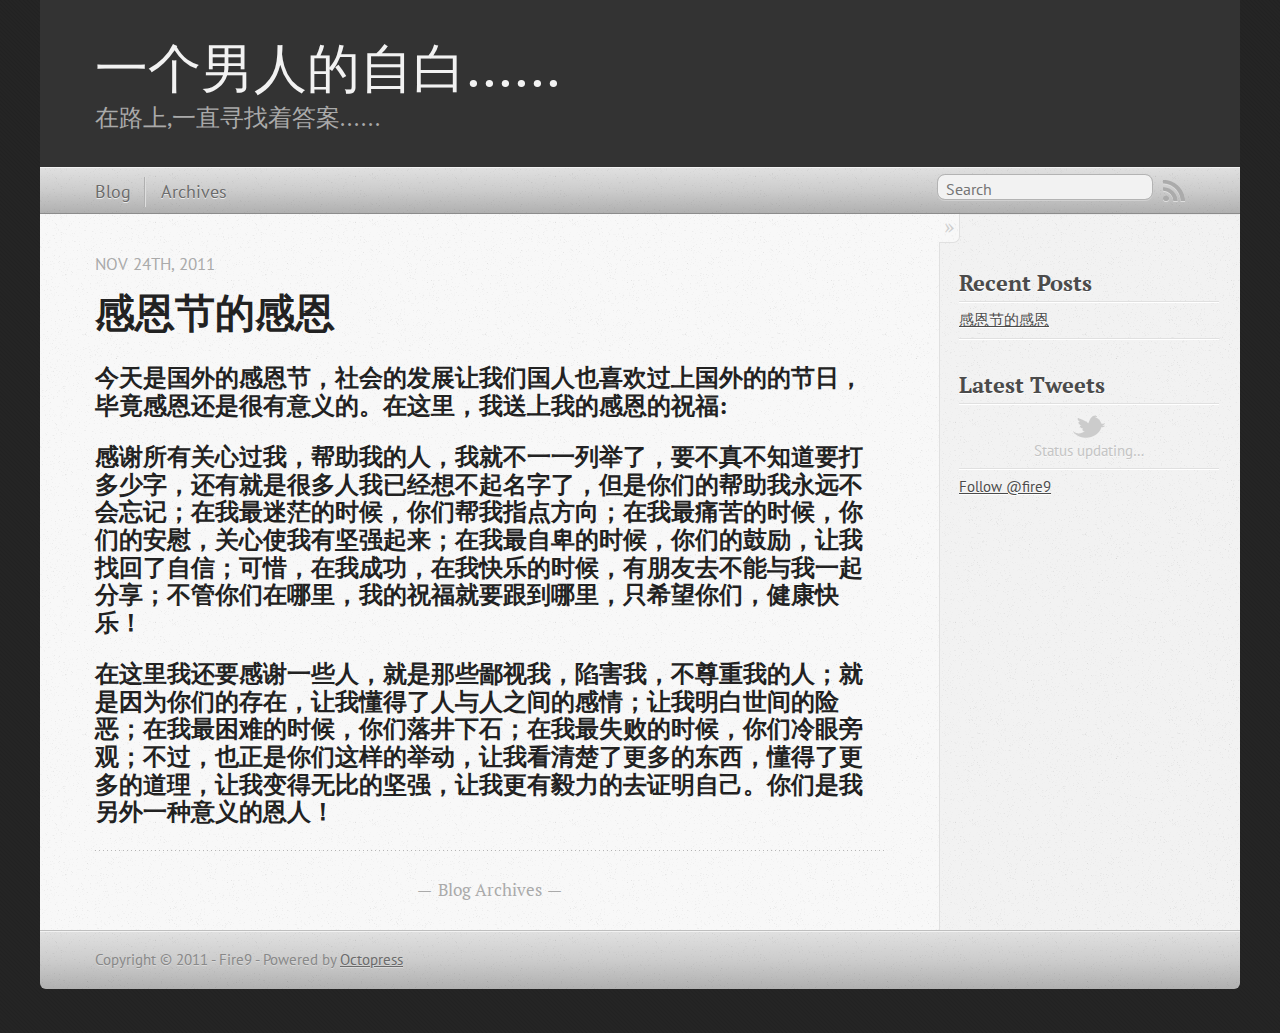
==== commit c0d61c0d: "Site updated at 2011-11-24 13:08:18 UTC" ====
--- a/index.html
+++ b/index.html
@@ -9,7 +9,7 @@
   <meta name="author" content="Fire9">
 
   
-  <meta name="description" content=" Blog Archives Recent Posts Latest Tweets Status updating&#8230; $.domReady(function(){ getTwitterFeed("fire9", 4, false); }); Follow @fire9 ">
+  <meta name="description" content="今天是国外的感恩节，社会的发展让我们国人也喜欢过上国外的的节日，毕竟感恩还是很有意义的。在这里，我送上我的感恩的祝福: 感谢所有关心过我，帮助我的人，我就不一一列举了，要不真不知道要打多少字，还有就是很多人我已经想不起名字了，但是你们的帮助我永远不会忘记；在我最迷茫的时候，你们帮我指点方向； &hellip;">
   
 
   <!-- http://t.co/dKP3o1e -->
@@ -30,6 +30,18 @@
 <link href="http://fonts.googleapis.com/css?family=PT+Sans:regular,italic,bold,bolditalic" rel="stylesheet" type="text/css">
 
   
+  <script type="text/javascript">
+    var _gaq = _gaq || [];
+    _gaq.push(['_setAccount', 'UA-19908148-2']);
+    _gaq.push(['_trackPageview']);
+
+    (function() {
+      var ga = document.createElement('script'); ga.type = 'text/javascript'; ga.async = true;
+      ga.src = ('https:' == document.location.protocol ? 'https://ssl' : 'http://www') + '.google-analytics.com/ga.js';
+      var s = document.getElementsByTagName('script')[0]; s.parentNode.insertBefore(ga, s);
+    })();
+  </script>
+
 
 </head>
 
@@ -63,6 +75,46 @@
       <div class="blog-index">
   
   
+  
+    <article>
+      
+  <header>
+    
+      <h1 class="entry-title"><a href="/blog/2011/11/24/gan-en-jie-de-gan-en/">感恩节的感恩</a></h1>
+    
+    
+      <p class="meta">
+        
+
+
+
+
+
+
+
+
+  
+
+
+<time datetime="2011-11-24T17:15:00+08:00" pubdate data-updated="true">Nov 24<span>th</span>, 2011</time>
+        
+      </p>
+    
+  </header>
+
+
+  <div class="entry-content"><h3>今天是国外的感恩节，社会的发展让我们国人也喜欢过上国外的的节日，毕竟感恩还是很有意义的。在这里，我送上我的感恩的祝福:</h3>
+
+<h3>感谢所有关心过我，帮助我的人，我就不一一列举了，要不真不知道要打多少字，还有就是很多人我已经想不起名字了，但是你们的帮助我永远不会忘记；在我最迷茫的时候，你们帮我指点方向；在我最痛苦的时候，你们的安慰，关心使我有坚强起来；在我最自卑的时候，你们的鼓励，让我找回了自信；可惜，在我成功，在我快乐的时候，有朋友去不能与我一起分享；不管你们在哪里，我的祝福就要跟到哪里，只希望你们，健康快乐！</h3>
+
+<h3>在这里我还要感谢一些人，就是那些鄙视我，陷害我，不尊重我的人；就是因为你们的存在，让我懂得了人与人之间的感情；让我明白世间的险恶；在我最困难的时候，你们落井下石；在我最失败的时候，你们冷眼旁观；不过，也正是你们这样的举动，让我看清楚了更多的东西，懂得了更多的道理，让我变得无比的坚强，让我更有毅力的去证明自己。你们是我另外一种意义的恩人！</h3>
+</div>
+  
+  
+
+
+    </article>
+  
   <div class="pagination">
     
     <a href="/blog/archives">Blog Archives</a>
@@ -74,6 +126,10 @@
     <section>
   <h1>Recent Posts</h1>
   <ul id="recent_posts">
+    
+      <li class="post">
+        <a href="/blog/2011/11/24/gan-en-jie-de-gan-en/">感恩节的感恩</a>
+      </li>
     
   </ul>
 </section>
@@ -112,6 +168,19 @@
 </footer>
   
 
+<script type="text/javascript">
+      var disqus_shortname = 'http://lazynotes.net.disqus.com';
+      
+        
+        var disqus_script = 'count.js';
+      
+    (function () {
+      var dsq = document.createElement('script'); dsq.type = 'text/javascript'; dsq.async = true;
+      dsq.src = 'http://' + disqus_shortname + '.disqus.com/' + disqus_script;
+      (document.getElementsByTagName('head')[0] || document.getElementsByTagName('body')[0]).appendChild(dsq);
+    }());
+</script>
+
 
 
 
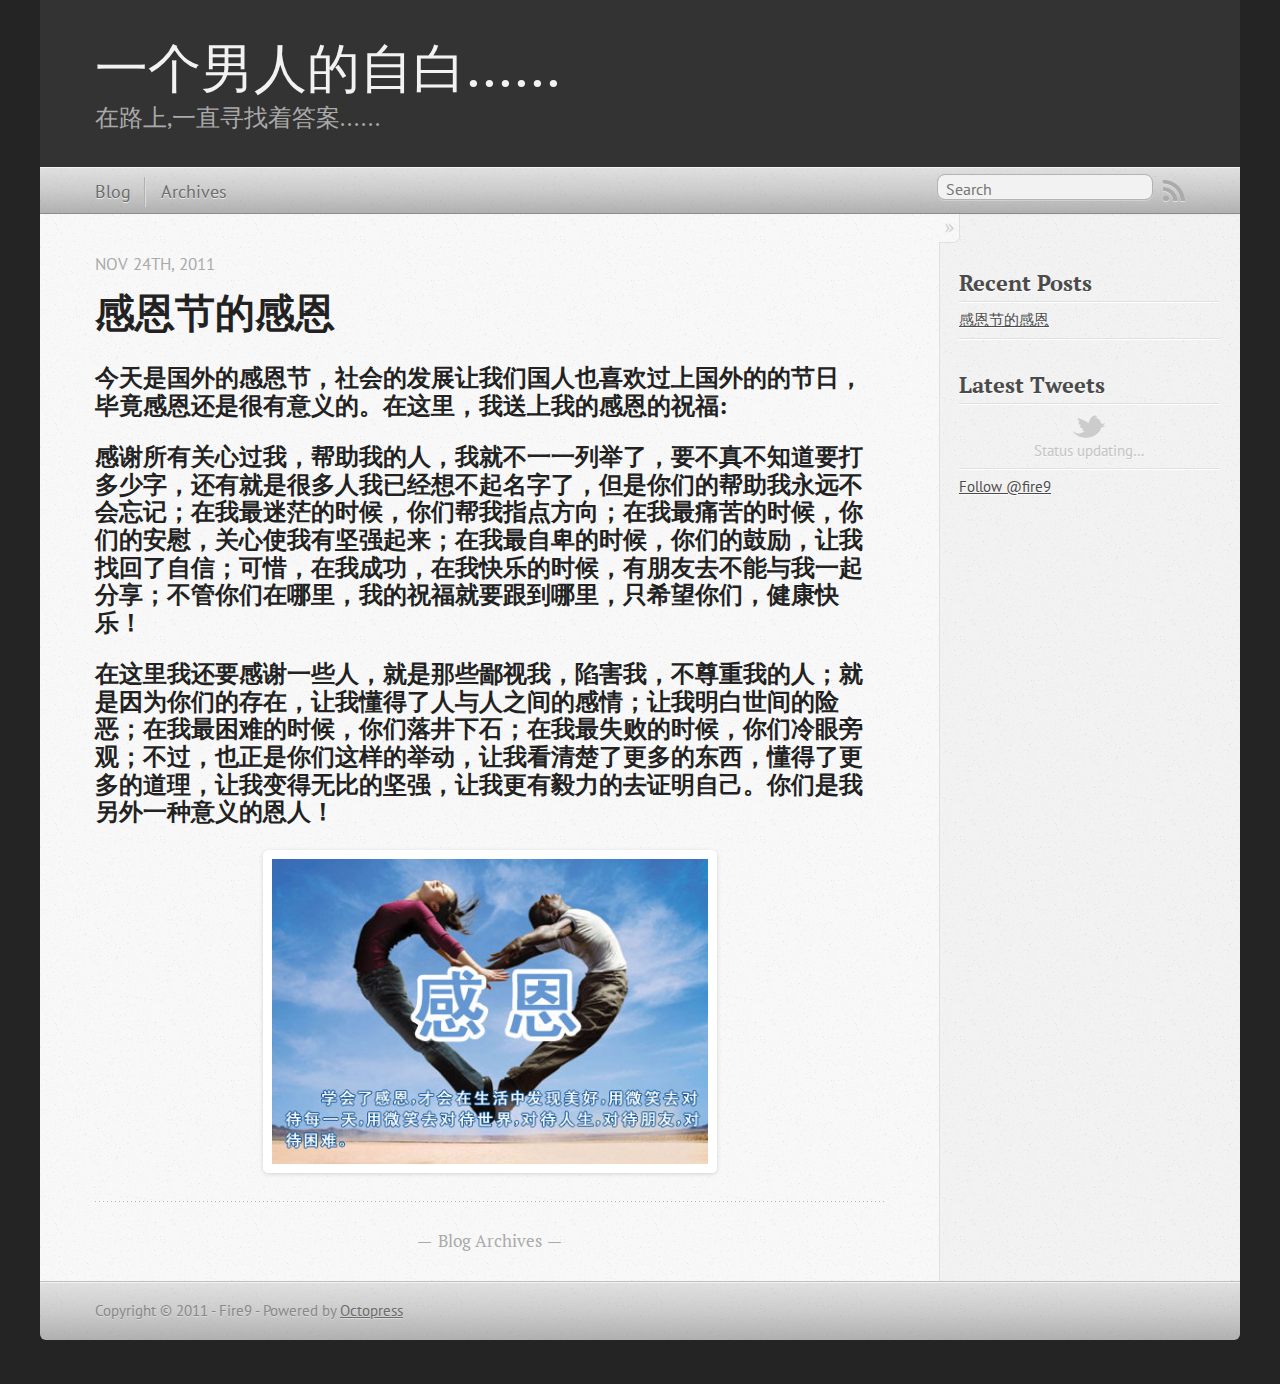
==== commit 383ea35e: "Site updated at 2011-11-24 13:25:26 UTC" ====
--- a/index.html
+++ b/index.html
@@ -108,6 +108,8 @@
 <h3>感谢所有关心过我，帮助我的人，我就不一一列举了，要不真不知道要打多少字，还有就是很多人我已经想不起名字了，但是你们的帮助我永远不会忘记；在我最迷茫的时候，你们帮我指点方向；在我最痛苦的时候，你们的安慰，关心使我有坚强起来；在我最自卑的时候，你们的鼓励，让我找回了自信；可惜，在我成功，在我快乐的时候，有朋友去不能与我一起分享；不管你们在哪里，我的祝福就要跟到哪里，只希望你们，健康快乐！</h3>
 
 <h3>在这里我还要感谢一些人，就是那些鄙视我，陷害我，不尊重我的人；就是因为你们的存在，让我懂得了人与人之间的感情；让我明白世间的险恶；在我最困难的时候，你们落井下石；在我最失败的时候，你们冷眼旁观；不过，也正是你们这样的举动，让我看清楚了更多的东西，懂得了更多的道理，让我变得无比的坚强，让我更有毅力的去证明自己。你们是我另外一种意义的恩人！</h3>
+
+<p><img class="center" src="/source/images/1G44463M.jpg" width="454" height="318" title="Thanksgiving #3" ></p>
 </div>
   
   
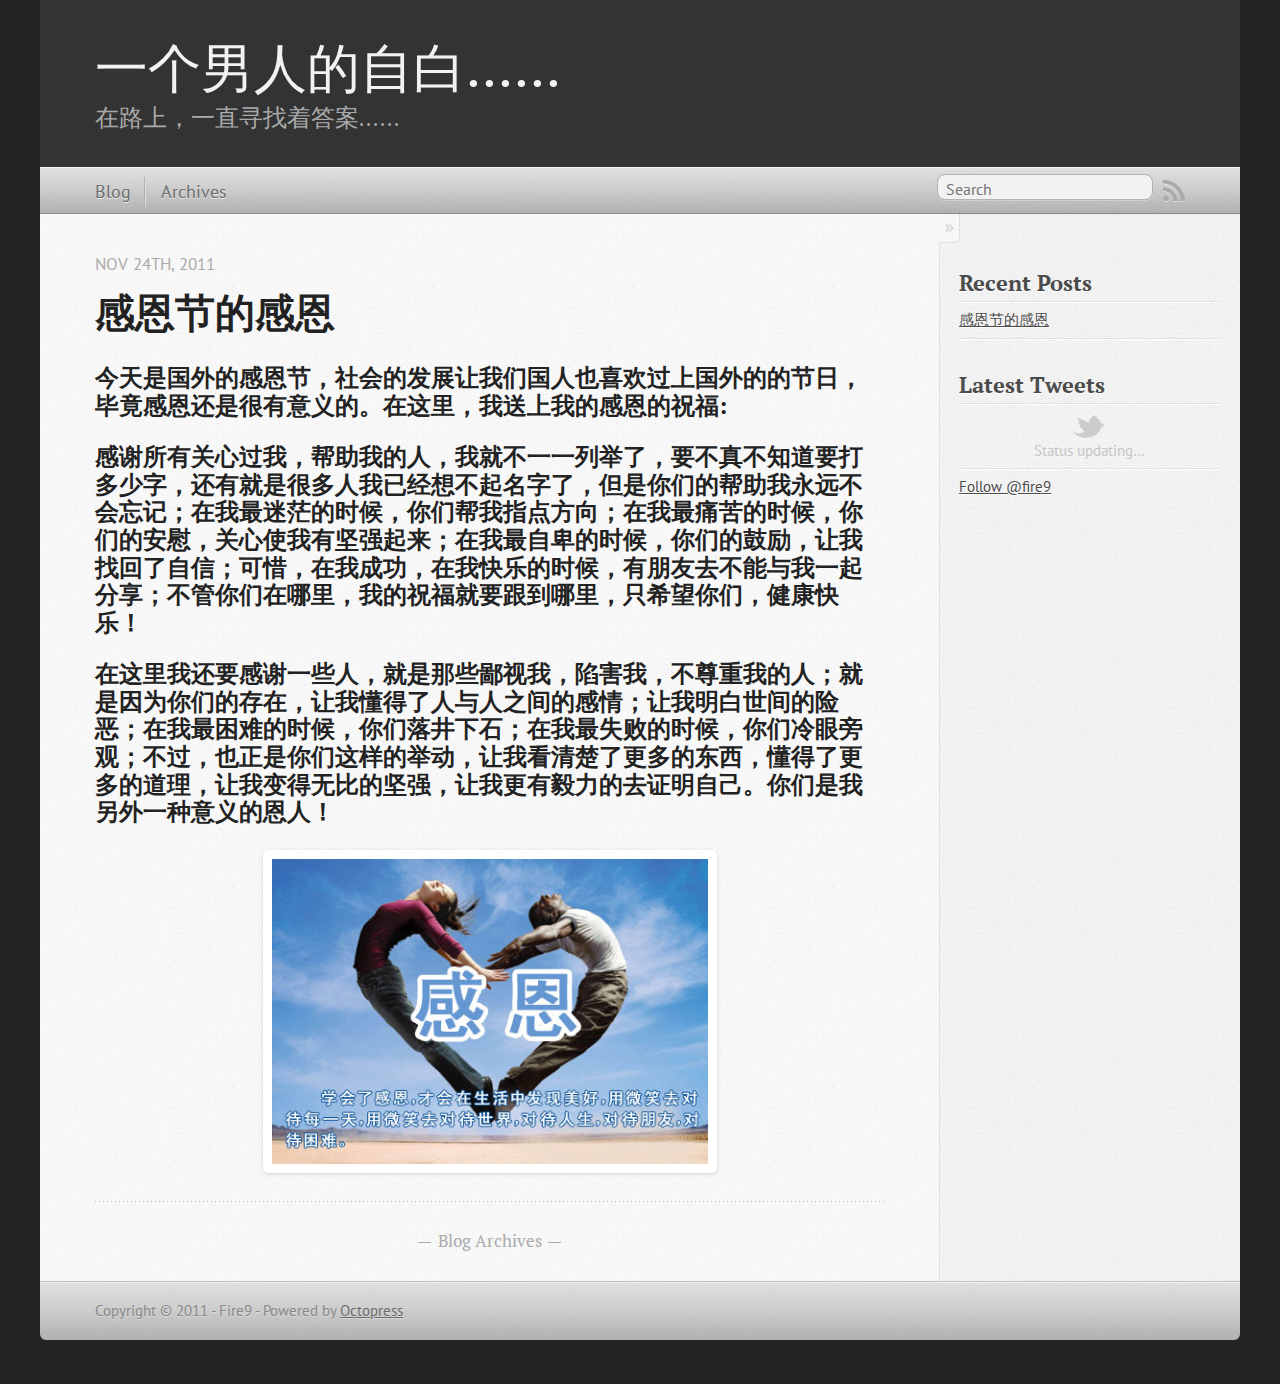
==== commit 2ddff06f: "Site updated at 2011-11-25 15:32:47 UTC" ====
--- a/index.html
+++ b/index.html
@@ -49,7 +49,7 @@
   <header role="banner"><hgroup>
   <h1><a href="/">一个男人的自白......</a></h1>
   
-    <h2>在路上,一直寻找着答案......</h2>
+    <h2>在路上，一直寻找着答案......</h2>
   
 </hgroup>
 
@@ -109,7 +109,7 @@
 
 <h3>在这里我还要感谢一些人，就是那些鄙视我，陷害我，不尊重我的人；就是因为你们的存在，让我懂得了人与人之间的感情；让我明白世间的险恶；在我最困难的时候，你们落井下石；在我最失败的时候，你们冷眼旁观；不过，也正是你们这样的举动，让我看清楚了更多的东西，懂得了更多的道理，让我变得无比的坚强，让我更有毅力的去证明自己。你们是我另外一种意义的恩人！</h3>
 
-<p><img class="center" src="/source/images/1G44463M.jpg" width="454" height="318" title="Thanksgiving #3" ></p>
+<p><img class="center" src="/images/1G44463M.jpg" width="454" height="318" title="Thanksgiving #3" ></p>
 </div>
   
   
@@ -144,12 +144,12 @@
   </ul>
   <script type="text/javascript">
     $.domReady(function(){
-      getTwitterFeed("fire9", 4, false);
+      getTwitterFeed("fire9", 5, true);
     });
   </script>
   <script src="/javascripts/twitter.js" type="text/javascript"> </script>
   
-    <a href="http://twitter.com/fire9" class="twitter-follow-button" data-width="208px" data-show-count="false">Follow @fire9</a>
+    <a href="http://twitter.com/fire9" class="twitter-follow-button" data-width="208px" data-show-count="true">Follow @fire9</a>
   
 </section>
 
@@ -169,19 +169,6 @@
 
 </footer>
   
-
-<script type="text/javascript">
-      var disqus_shortname = 'http://lazynotes.net.disqus.com';
-      
-        
-        var disqus_script = 'count.js';
-      
-    (function () {
-      var dsq = document.createElement('script'); dsq.type = 'text/javascript'; dsq.async = true;
-      dsq.src = 'http://' + disqus_shortname + '.disqus.com/' + disqus_script;
-      (document.getElementsByTagName('head')[0] || document.getElementsByTagName('body')[0]).appendChild(dsq);
-    }());
-</script>
 
 
 
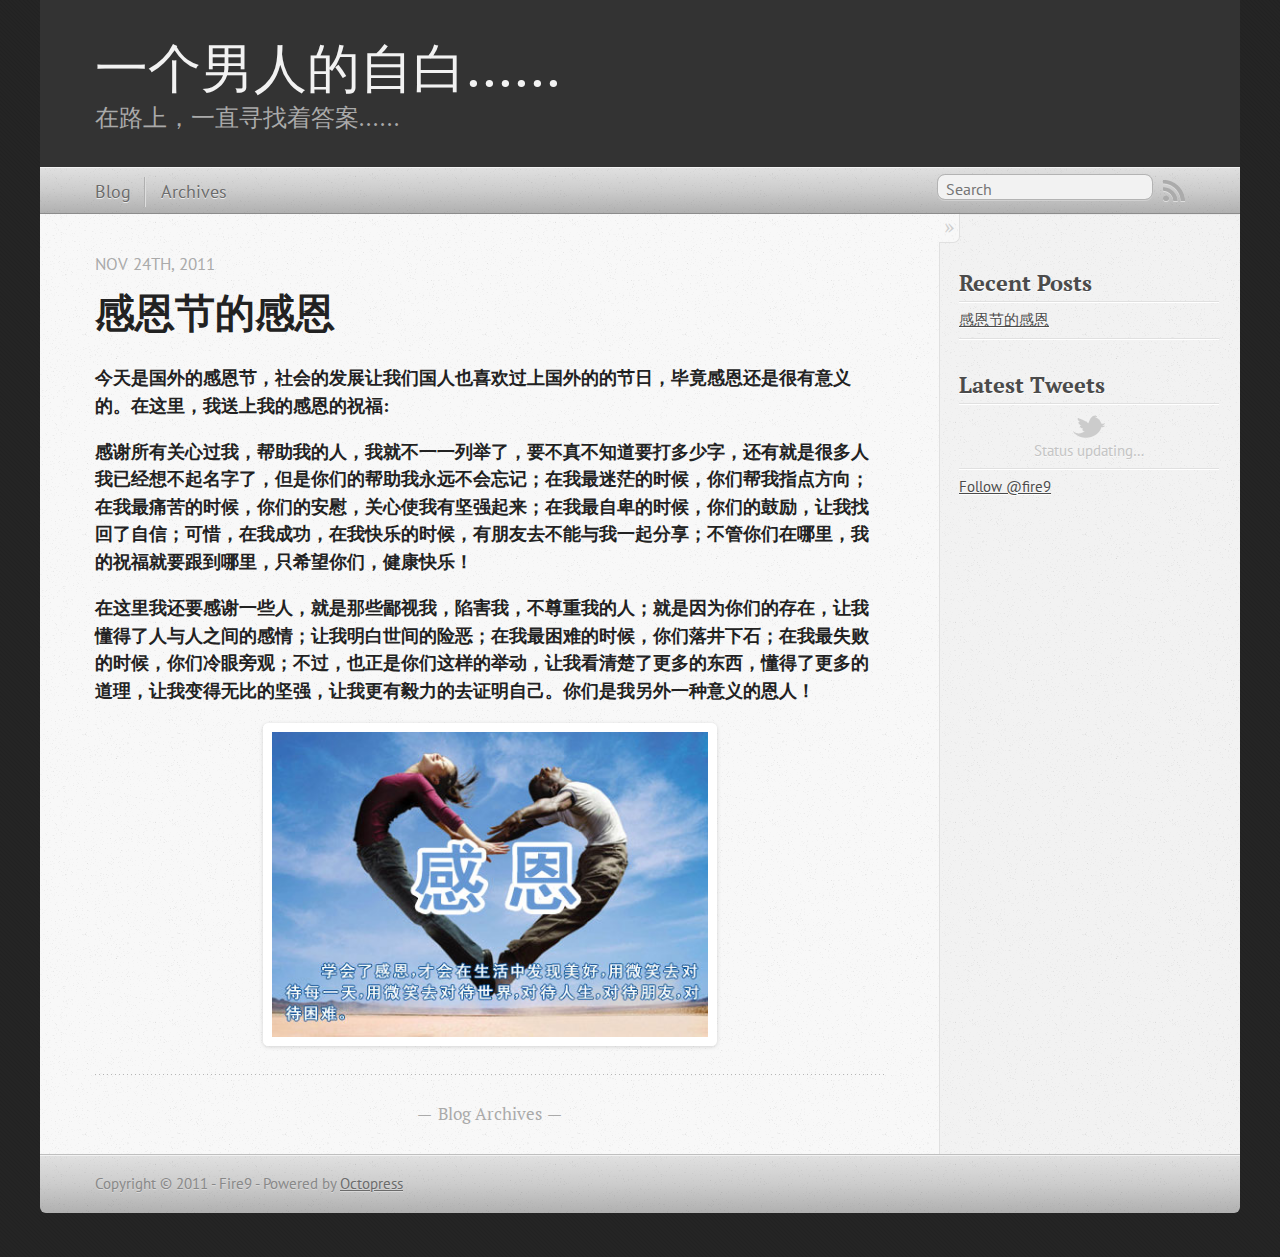
==== commit b8025022: "Site updated at 2011-11-25 15:39:33 UTC" ====
--- a/index.html
+++ b/index.html
@@ -103,11 +103,11 @@
   </header>
 
 
-  <div class="entry-content"><h3>今天是国外的感恩节，社会的发展让我们国人也喜欢过上国外的的节日，毕竟感恩还是很有意义的。在这里，我送上我的感恩的祝福:</h3>
+  <div class="entry-content"><h4>今天是国外的感恩节，社会的发展让我们国人也喜欢过上国外的的节日，毕竟感恩还是很有意义的。在这里，我送上我的感恩的祝福:</h4>
 
-<h3>感谢所有关心过我，帮助我的人，我就不一一列举了，要不真不知道要打多少字，还有就是很多人我已经想不起名字了，但是你们的帮助我永远不会忘记；在我最迷茫的时候，你们帮我指点方向；在我最痛苦的时候，你们的安慰，关心使我有坚强起来；在我最自卑的时候，你们的鼓励，让我找回了自信；可惜，在我成功，在我快乐的时候，有朋友去不能与我一起分享；不管你们在哪里，我的祝福就要跟到哪里，只希望你们，健康快乐！</h3>
+<h4>感谢所有关心过我，帮助我的人，我就不一一列举了，要不真不知道要打多少字，还有就是很多人我已经想不起名字了，但是你们的帮助我永远不会忘记；在我最迷茫的时候，你们帮我指点方向；在我最痛苦的时候，你们的安慰，关心使我有坚强起来；在我最自卑的时候，你们的鼓励，让我找回了自信；可惜，在我成功，在我快乐的时候，有朋友去不能与我一起分享；不管你们在哪里，我的祝福就要跟到哪里，只希望你们，健康快乐！</h4>
 
-<h3>在这里我还要感谢一些人，就是那些鄙视我，陷害我，不尊重我的人；就是因为你们的存在，让我懂得了人与人之间的感情；让我明白世间的险恶；在我最困难的时候，你们落井下石；在我最失败的时候，你们冷眼旁观；不过，也正是你们这样的举动，让我看清楚了更多的东西，懂得了更多的道理，让我变得无比的坚强，让我更有毅力的去证明自己。你们是我另外一种意义的恩人！</h3>
+<h4>在这里我还要感谢一些人，就是那些鄙视我，陷害我，不尊重我的人；就是因为你们的存在，让我懂得了人与人之间的感情；让我明白世间的险恶；在我最困难的时候，你们落井下石；在我最失败的时候，你们冷眼旁观；不过，也正是你们这样的举动，让我看清楚了更多的东西，懂得了更多的道理，让我变得无比的坚强，让我更有毅力的去证明自己。你们是我另外一种意义的恩人！</h4>
 
 <p><img class="center" src="/images/1G44463M.jpg" width="454" height="318" title="Thanksgiving #3" ></p>
 </div>
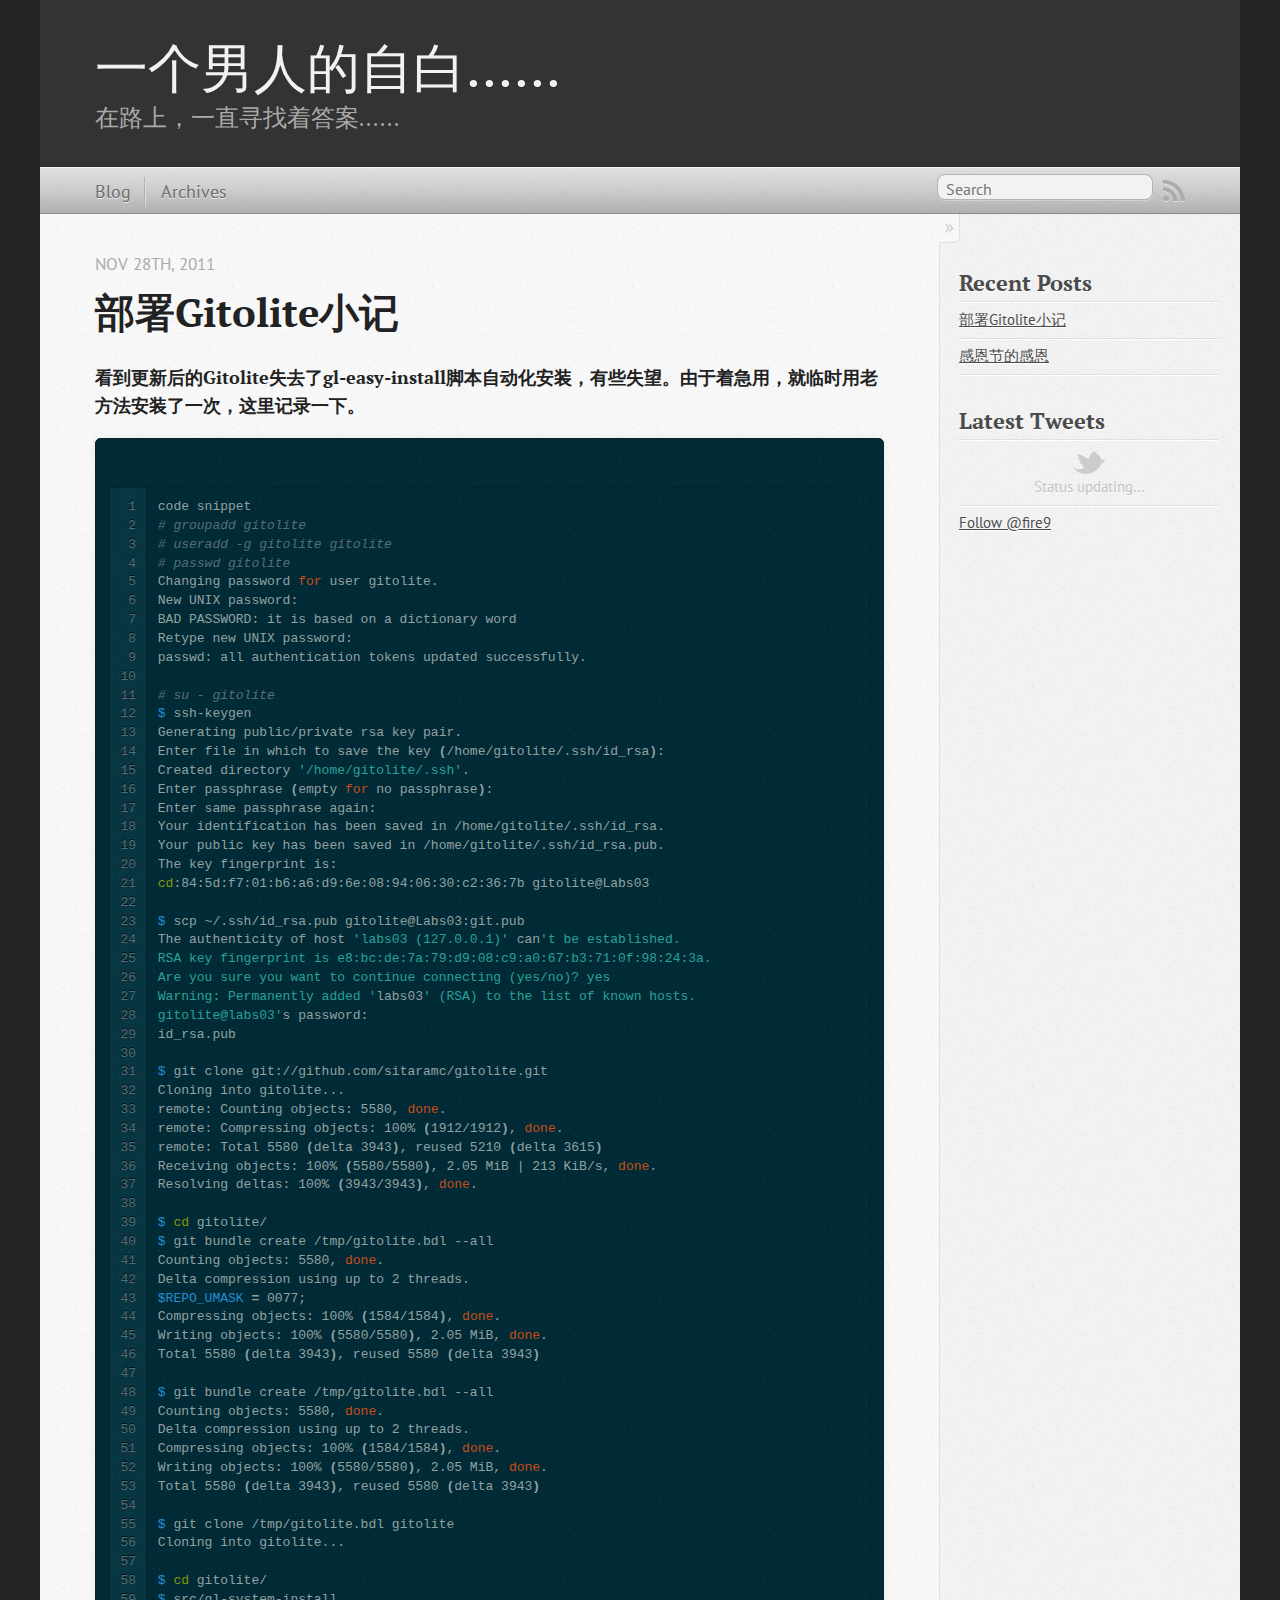
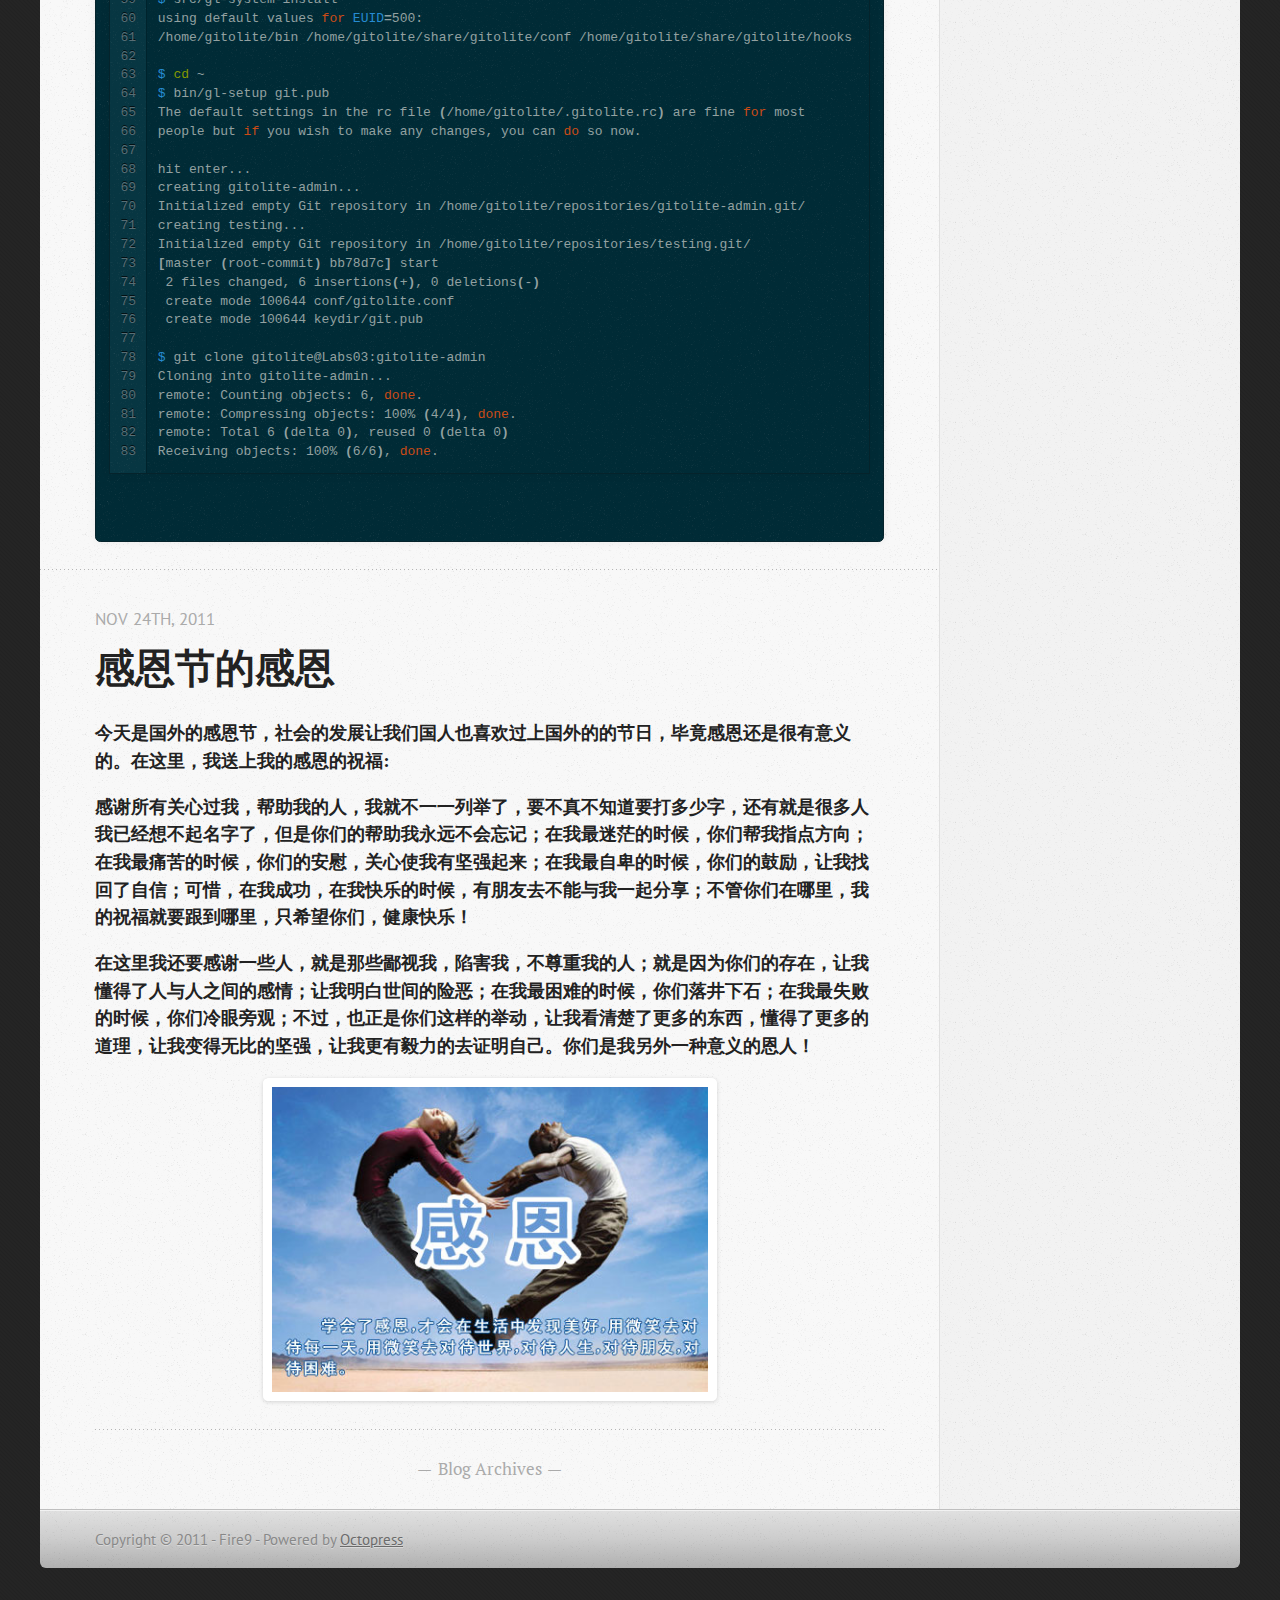
==== commit e514e09d: "Site updated at 2011-11-28 12:19:45 UTC" ====
--- a/index.html
+++ b/index.html
@@ -9,7 +9,35 @@
   <meta name="author" content="Fire9">
 
   
-  <meta name="description" content="今天是国外的感恩节，社会的发展让我们国人也喜欢过上国外的的节日，毕竟感恩还是很有意义的。在这里，我送上我的感恩的祝福: 感谢所有关心过我，帮助我的人，我就不一一列举了，要不真不知道要打多少字，还有就是很多人我已经想不起名字了，但是你们的帮助我永远不会忘记；在我最迷茫的时候，你们帮我指点方向； &hellip;">
+  <meta name="description" content="看到更新后的Gitolite失去了gl-easy-install脚本自动化安装，有些失望。由于着急用，就临时用老方法安装了一次，这里记录一下。 1
+2
+3
+4
+5
+6
+7
+8
+9
+10
+11
+12
+13
+14
+15
+16
+17
+18
+19
+20
+21
+22
+23
+24
+25
+26
+27
+28
+29 &hellip;">
   
 
   <!-- http://t.co/dKP3o1e -->
@@ -80,6 +108,215 @@
       
   <header>
     
+      <h1 class="entry-title"><a href="/blog/2011/11/28/bu-shu-gitolitexiao-ji/">部署Gitolite小记</a></h1>
+    
+    
+      <p class="meta">
+        
+
+
+
+
+
+
+
+
+  
+
+
+<time datetime="2011-11-28T19:54:00+08:00" pubdate data-updated="true">Nov 28<span>th</span>, 2011</time>
+        
+      </p>
+    
+  </header>
+
+
+  <div class="entry-content"><h4>看到更新后的Gitolite失去了gl-easy-install脚本自动化安装，有些失望。由于着急用，就临时用老方法安装了一次，这里记录一下。</h4>
+
+<pre>
+
+<figure class='code'> <div class="highlight"><table><tr><td class="gutter"><pre class="line-numbers"><span class='line-number'>1</span>
+<span class='line-number'>2</span>
+<span class='line-number'>3</span>
+<span class='line-number'>4</span>
+<span class='line-number'>5</span>
+<span class='line-number'>6</span>
+<span class='line-number'>7</span>
+<span class='line-number'>8</span>
+<span class='line-number'>9</span>
+<span class='line-number'>10</span>
+<span class='line-number'>11</span>
+<span class='line-number'>12</span>
+<span class='line-number'>13</span>
+<span class='line-number'>14</span>
+<span class='line-number'>15</span>
+<span class='line-number'>16</span>
+<span class='line-number'>17</span>
+<span class='line-number'>18</span>
+<span class='line-number'>19</span>
+<span class='line-number'>20</span>
+<span class='line-number'>21</span>
+<span class='line-number'>22</span>
+<span class='line-number'>23</span>
+<span class='line-number'>24</span>
+<span class='line-number'>25</span>
+<span class='line-number'>26</span>
+<span class='line-number'>27</span>
+<span class='line-number'>28</span>
+<span class='line-number'>29</span>
+<span class='line-number'>30</span>
+<span class='line-number'>31</span>
+<span class='line-number'>32</span>
+<span class='line-number'>33</span>
+<span class='line-number'>34</span>
+<span class='line-number'>35</span>
+<span class='line-number'>36</span>
+<span class='line-number'>37</span>
+<span class='line-number'>38</span>
+<span class='line-number'>39</span>
+<span class='line-number'>40</span>
+<span class='line-number'>41</span>
+<span class='line-number'>42</span>
+<span class='line-number'>43</span>
+<span class='line-number'>44</span>
+<span class='line-number'>45</span>
+<span class='line-number'>46</span>
+<span class='line-number'>47</span>
+<span class='line-number'>48</span>
+<span class='line-number'>49</span>
+<span class='line-number'>50</span>
+<span class='line-number'>51</span>
+<span class='line-number'>52</span>
+<span class='line-number'>53</span>
+<span class='line-number'>54</span>
+<span class='line-number'>55</span>
+<span class='line-number'>56</span>
+<span class='line-number'>57</span>
+<span class='line-number'>58</span>
+<span class='line-number'>59</span>
+<span class='line-number'>60</span>
+<span class='line-number'>61</span>
+<span class='line-number'>62</span>
+<span class='line-number'>63</span>
+<span class='line-number'>64</span>
+<span class='line-number'>65</span>
+<span class='line-number'>66</span>
+<span class='line-number'>67</span>
+<span class='line-number'>68</span>
+<span class='line-number'>69</span>
+<span class='line-number'>70</span>
+<span class='line-number'>71</span>
+<span class='line-number'>72</span>
+<span class='line-number'>73</span>
+<span class='line-number'>74</span>
+<span class='line-number'>75</span>
+<span class='line-number'>76</span>
+<span class='line-number'>77</span>
+<span class='line-number'>78</span>
+<span class='line-number'>79</span>
+<span class='line-number'>80</span>
+<span class='line-number'>81</span>
+<span class='line-number'>82</span>
+<span class='line-number'>83</span>
+</pre></td><td class='code'><pre><code class='bash'><span class='line'>code snippet
+</span><span class='line'><span class="c"># groupadd gitolite</span>
+</span><span class='line'><span class="c"># useradd -g gitolite gitolite</span>
+</span><span class='line'><span class="c"># passwd gitolite</span>
+</span><span class='line'>Changing password <span class="k">for </span>user gitolite.
+</span><span class='line'>New UNIX password:
+</span><span class='line'>BAD PASSWORD: it is based on a dictionary word
+</span><span class='line'>Retype new UNIX password:
+</span><span class='line'>passwd: all authentication tokens updated successfully.
+</span><span class='line'>
+</span><span class='line'><span class="c"># su - gitolite</span>
+</span><span class='line'><span class="nv">$ </span>ssh-keygen
+</span><span class='line'>Generating public/private rsa key pair.
+</span><span class='line'>Enter file in which to save the key <span class="o">(</span>/home/gitolite/.ssh/id_rsa<span class="o">)</span>:
+</span><span class='line'>Created directory <span class="s1">&#39;/home/gitolite/.ssh&#39;</span>.
+</span><span class='line'>Enter passphrase <span class="o">(</span>empty <span class="k">for </span>no passphrase<span class="o">)</span>:
+</span><span class='line'>Enter same passphrase again:
+</span><span class='line'>Your identification has been saved in /home/gitolite/.ssh/id_rsa.
+</span><span class='line'>Your public key has been saved in /home/gitolite/.ssh/id_rsa.pub.
+</span><span class='line'>The key fingerprint is:
+</span><span class='line'><span class="nb">cd</span>:84:5d:f7:01:b6:a6:d9:6e:08:94:06:30:c2:36:7b gitolite@Labs03
+</span><span class='line'>
+</span><span class='line'><span class="nv">$ </span>scp ~/.ssh/id_rsa.pub gitolite@Labs03:git.pub
+</span><span class='line'>The authenticity of host <span class="s1">&#39;labs03 (127.0.0.1)&#39;</span> can<span class="s1">&#39;t be established.</span>
+</span><span class='line'><span class="s1">RSA key fingerprint is e8:bc:de:7a:79:d9:08:c9:a0:67:b3:71:0f:98:24:3a.</span>
+</span><span class='line'><span class="s1">Are you sure you want to continue connecting (yes/no)? yes</span>
+</span><span class='line'><span class="s1">Warning: Permanently added &#39;</span>labs03<span class="s1">&#39; (RSA) to the list of known hosts.</span>
+</span><span class='line'><span class="s1">gitolite@labs03&#39;</span>s password:
+</span><span class='line'>id_rsa.pub                                                                                                                                                  100%  397     0.4KB/s   00:00
+</span><span class='line'>
+</span><span class='line'><span class="nv">$ </span>git clone git://github.com/sitaramc/gitolite.git
+</span><span class='line'>Cloning into gitolite...
+</span><span class='line'>remote: Counting objects: 5580, <span class="k">done</span>.
+</span><span class='line'>remote: Compressing objects: 100% <span class="o">(</span>1912/1912<span class="o">)</span>, <span class="k">done</span>.
+</span><span class='line'>remote: Total 5580 <span class="o">(</span>delta 3943<span class="o">)</span>, reused 5210 <span class="o">(</span>delta 3615<span class="o">)</span>
+</span><span class='line'>Receiving objects: 100% <span class="o">(</span>5580/5580<span class="o">)</span>, 2.05 MiB | 213 KiB/s, <span class="k">done</span>.
+</span><span class='line'>Resolving deltas: 100% <span class="o">(</span>3943/3943<span class="o">)</span>, <span class="k">done</span>.
+</span><span class='line'>
+</span><span class='line'><span class="nv">$ </span><span class="nb">cd </span>gitolite/
+</span><span class='line'><span class="nv">$ </span>git bundle create /tmp/gitolite.bdl --all
+</span><span class='line'>Counting objects: 5580, <span class="k">done</span>.
+</span><span class='line'>Delta compression using up to 2 threads.
+</span><span class='line'><span class="nv">$REPO_UMASK</span> <span class="o">=</span> 0077;
+</span><span class='line'>Compressing objects: 100% <span class="o">(</span>1584/1584<span class="o">)</span>, <span class="k">done</span>.
+</span><span class='line'>Writing objects: 100% <span class="o">(</span>5580/5580<span class="o">)</span>, 2.05 MiB, <span class="k">done</span>.
+</span><span class='line'>Total 5580 <span class="o">(</span>delta 3943<span class="o">)</span>, reused 5580 <span class="o">(</span>delta 3943<span class="o">)</span>
+</span><span class='line'>
+</span><span class='line'><span class="nv">$ </span>git bundle create /tmp/gitolite.bdl --all
+</span><span class='line'>Counting objects: 5580, <span class="k">done</span>.
+</span><span class='line'>Delta compression using up to 2 threads.
+</span><span class='line'>Compressing objects: 100% <span class="o">(</span>1584/1584<span class="o">)</span>, <span class="k">done</span>.
+</span><span class='line'>Writing objects: 100% <span class="o">(</span>5580/5580<span class="o">)</span>, 2.05 MiB, <span class="k">done</span>.
+</span><span class='line'>Total 5580 <span class="o">(</span>delta 3943<span class="o">)</span>, reused 5580 <span class="o">(</span>delta 3943<span class="o">)</span>
+</span><span class='line'>
+</span><span class='line'><span class="nv">$ </span>git clone /tmp/gitolite.bdl gitolite
+</span><span class='line'>Cloning into gitolite...
+</span><span class='line'>
+</span><span class='line'><span class="nv">$ </span><span class="nb">cd </span>gitolite/
+</span><span class='line'><span class="nv">$ </span>src/gl-system-install
+</span><span class='line'>using default values <span class="k">for </span><span class="nv">EUID</span><span class="o">=</span>500:
+</span><span class='line'>/home/gitolite/bin /home/gitolite/share/gitolite/conf /home/gitolite/share/gitolite/hooks
+</span><span class='line'>
+</span><span class='line'><span class="nv">$ </span><span class="nb">cd</span> ~
+</span><span class='line'><span class="nv">$ </span>bin/gl-setup git.pub
+</span><span class='line'>The default settings in the rc file <span class="o">(</span>/home/gitolite/.gitolite.rc<span class="o">)</span> are fine <span class="k">for </span>most
+</span><span class='line'>people but <span class="k">if </span>you wish to make any changes, you can <span class="k">do </span>so now.
+</span><span class='line'>
+</span><span class='line'>hit enter...
+</span><span class='line'>creating gitolite-admin...
+</span><span class='line'>Initialized empty Git repository in /home/gitolite/repositories/gitolite-admin.git/
+</span><span class='line'>creating testing...
+</span><span class='line'>Initialized empty Git repository in /home/gitolite/repositories/testing.git/
+</span><span class='line'><span class="o">[</span>master <span class="o">(</span>root-commit<span class="o">)</span> bb78d7c<span class="o">]</span> start
+</span><span class='line'> 2 files changed, 6 insertions<span class="o">(</span>+<span class="o">)</span>, 0 deletions<span class="o">(</span>-<span class="o">)</span>
+</span><span class='line'> create mode 100644 conf/gitolite.conf
+</span><span class='line'> create mode 100644 keydir/git.pub
+</span><span class='line'>
+</span><span class='line'><span class="nv">$ </span>git clone gitolite@Labs03:gitolite-admin
+</span><span class='line'>Cloning into gitolite-admin...
+</span><span class='line'>remote: Counting objects: 6, <span class="k">done</span>.
+</span><span class='line'>remote: Compressing objects: 100% <span class="o">(</span>4/4<span class="o">)</span>, <span class="k">done</span>.
+</span><span class='line'>remote: Total 6 <span class="o">(</span>delta 0<span class="o">)</span>, reused 0 <span class="o">(</span>delta 0<span class="o">)</span>
+</span><span class='line'>Receiving objects: 100% <span class="o">(</span>6/6<span class="o">)</span>, <span class="k">done</span>.
+</span></code></pre></td></tr></table></div></figure>
+
+</pre>
+
+</div>
+  
+  
+
+
+    </article>
+  
+  
+    <article>
+      
+  <header>
+    
       <h1 class="entry-title"><a href="/blog/2011/11/24/gan-en-jie-de-gan-en/">感恩节的感恩</a></h1>
     
     
@@ -128,6 +365,10 @@
     <section>
   <h1>Recent Posts</h1>
   <ul id="recent_posts">
+    
+      <li class="post">
+        <a href="/blog/2011/11/28/bu-shu-gitolitexiao-ji/">部署Gitolite小记</a>
+      </li>
     
       <li class="post">
         <a href="/blog/2011/11/24/gan-en-jie-de-gan-en/">感恩节的感恩</a>
--- a/stylesheets/screen.css
+++ b/stylesheets/screen.css
@@ -1 +1,2 @@
 html,body,div,span,applet,object,iframe,h1,h2,h3,h4,h5,h6,p,blockquote,pre,a,abbr,acronym,address,big,cite,code,del,dfn,em,img,ins,kbd,q,s,samp,small,strike,strong,sub,sup,tt,var,b,u,i,center,dl,dt,dd,ol,ul,li,fieldset,form,label,legend,table,caption,tbody,tfoot,thead,tr,th,td,article,aside,canvas,details,embed,figure,figcaption,footer,header,hgroup,menu,nav,output,ruby,section,summary,time,mark,audio,video{margin:0;padding:0;border:0;font-size:100%;font:inherit;vertical-align:baseline}body{line-height:1}ol,ul{list-style:none}table{border-collapse:collapse;border-spacing:0}caption,th,td{text-align:left;font-weight:normal;vertical-align:middle}q,blockquote{quotes:none}q:before,q:after,blockquote:before,blockquote:after{content:"";content:none}a img{border:none}article,aside,details,figcaption,figure,footer,header,hgroup,menu,nav,section,summary{display:block}article,aside,details,figcaption,figure,footer,header,hgroup,menu,nav,section,summary{display:block}a{color:#1863a1}a:visited{color:#751590}a:focus{color:#0181eb}a:hover{color:#0181eb}a:active{color:#01579f}aside.sidebar a{color:#1863a1}aside.sidebar a:focus{color:#0181eb}aside.sidebar a:hover{color:#0181eb}aside.sidebar a:active{color:#01579f}a{-moz-transition:color 0.3s;-webkit-transition:color 0.3s;-o-transition:color 0.3s;transition:color 0.3s}html{background:#252525 url('/images/line-tile.png?1322123850') top left}body > div{background:#f2f2f2 url('/images/noise.png?1322123850') top left;border-bottom:1px solid #bfbfbf}body > div > div{background:#f8f8f8 url('/images/noise.png?1322123850') top left;border-right:1px solid #e0e0e0}.heading,body > header h1,h1,h2,h3,h4,h5,h6{font-family:"PT Serif", "Georgia", "Helvetica Neue", Arial, sans-serif}.sans,body > header h2,body > nav form .search,body > nav a,article header p.meta,article > footer,#content .blog-index footer,html .gist .gist-file .gist-meta,#blog-archives a.category,#blog-archives time,aside.sidebar section,body > footer{font-family:"PT Sans", "Helvetica Neue", Arial, sans-serif}.serif,body,#content .blog-index a[rel=full-article]{font-family:"PT Serif", Georgia, Times, "Times New Roman", serif}.mono,pre,code,tt,p code,li code{font-family:Menlo, Monaco, "Andale Mono", "lucida console", "Courier New", monospace}body > header h1{font-size:2.2em;font-family:"PT Serif", "Georgia", "Helvetica Neue", Arial, sans-serif;font-weight:normal;line-height:1.2em;margin-bottom:0.6667em}body{line-height:1.5em;color:#222}h1{font-size:2.2em;line-height:1.2em}@media only screen and (min-width: 992px){body{font-size:1.15em}h1{font-size:2.6em;line-height:1.2em}}h1,h2,h3,h4,h5,h6{text-rendering:optimizelegibility;margin-bottom:1em;font-weight:bold}h2,section h1{font-size:1.5em}h3,section h2,section section h1{font-size:1.3em}h4,section h3,section section h2,section section section h1{font-size:1em}h5,section h4,section section h3{font-size:.9em}h6,section h5,section section h4,section section section h3{font-size:.8em}p,blockquote,ul,ol{margin-bottom:1.5em}ul{list-style-type:disc}ul ul{list-style-type:circle}ul ul ul{list-style-type:square}ol{list-style-type:decimal}ol ol{list-style-type:lower-alpha}ol ol ol{list-style-type:lower-roman}ul,ul ul,ul ol,ol,ol ul,ol ol{margin-left:1.3em}strong{font-weight:bold}em{font-style:italic}sup,sub{font-size:0.8em;position:relative;display:inline-block}sup{top:-0.5em}sub{bottom:-0.5em}q{font-style:italic}q:before{content:"\201C"}q:after{content:"\201D"}em,dfn{font-style:italic}strong,dfn{font-weight:bold}del,s{text-decoration:line-through}abbr,acronym{border-bottom:1px dotted;cursor:help}sub,sup{line-height:0}hr{margin-bottom:0.2em}small{font-size:.8em}big{font-size:1.2em}blockquote{font-style:italic;position:relative;font-size:1.2em;line-height:1.5em;padding-left:1em;border-left:4px solid rgba(170,170,170,0.5)}blockquote cite{font-style:italic}blockquote cite a{color:#aaa !important;word-wrap:break-word}blockquote cite:before{content:'\2014';padding-right:.3em;padding-left:.3em;color:#aaa}@media only screen and (min-width: 992px){blockquote{padding-left:1.5em;border-left-width:4px}}.pullquote-right:before,.pullquote-left:before{padding:0;border:none;content:attr(data-pullquote);float:right;width:45%;margin:.5em 0 1em 1.5em;position:relative;top:7px;font-size:1.4em;line-height:1.45em}.pullquote-left:before{float:left;margin:.5em 1.5em 1em 0}.force-wrap,article a,aside.sidebar a{white-space:-moz-pre-wrap;white-space:-pre-wrap;white-space:-o-pre-wrap;white-space:pre-wrap;word-wrap:break-word}.group,body > header,body > nav,body > footer,body #content > article,body #content > div > article,body #content > div > section,body div.pagination,aside.sidebar,#main,#content,.collapse-sidebar aside.sidebar{*zoom:1}.group:after,body > header:after,body > nav:after,body > footer:after,body #content > article:after,body #content > div > article:after,body #content > div > section:after,body div.pagination:after,aside.sidebar:after,#main:after,#content:after,.collapse-sidebar aside.sidebar:after{content:"";display:table;clear:both}body{-webkit-text-size-adjust:none;max-width:1200px;position:relative;margin:0 auto}body > header,body > nav,body > footer,body #content > article,body #content > div > article,body #content > div > section{padding-left:18px;padding-right:18px}@media only screen and (min-width: 480px){body > header,body > nav,body > footer,body #content > article,body #content > div > article,body #content > div > section{padding-left:25px;padding-right:25px}}@media only screen and (min-width: 768px){body > header,body > nav,body > footer,body #content > article,body #content > div > article,body #content > div > section{padding-left:35px;padding-right:35px}}@media only screen and (min-width: 992px){body > header,body > nav,body > footer,body #content > article,body #content > div > article,body #content > div > section{padding-left:55px;padding-right:55px}}body div.pagination{margin-left:18px;margin-right:18px}@media only screen and (min-width: 480px){body div.pagination{margin-left:25px;margin-right:25px}}@media only screen and (min-width: 768px){body div.pagination{margin-left:35px;margin-right:35px}}@media only screen and (min-width: 992px){body div.pagination{margin-left:55px;margin-right:55px}}body > header{font-size:1em;padding-top:1.5em;padding-bottom:1.5em}#content > div,#content > article{width:100%}aside.sidebar{float:none;padding:0 18px 1px;background-color:#f7f7f7;border-top:1px solid #e0e0e0}.flex-content,article img,article video,article .flash-video,aside.sidebar img{max-width:100%;height:auto}.basic-alignment.left,article img.left,article video.left,article .left.flash-video,aside.sidebar img.left{float:left;margin-right:1.5em}.basic-alignment.right,article img.right,article video.right,article .right.flash-video,aside.sidebar img.right{float:right;margin-left:1.5em}.basic-alignment.center,article img.center,article video.center,article .center.flash-video,aside.sidebar img.center{display:block;margin:0 auto 1.5em}.basic-alignment.left,article img.left,article video.left,article .left.flash-video,aside.sidebar img.left,.basic-alignment.right,article img.right,article video.right,article .right.flash-video,aside.sidebar img.right{margin-bottom:.8em}.toggle-sidebar,.no-sidebar .toggle-sidebar{display:none}@media only screen and (min-width: 750px){body.sidebar-footer aside.sidebar{float:none;width:auto;clear:left;margin:0;padding:0 35px 1px;background-color:#f7f7f7;border-top:1px solid #eaeaea}body.sidebar-footer aside.sidebar section.odd,body.sidebar-footer aside.sidebar section.even{float:left;width:48%}body.sidebar-footer aside.sidebar section.odd{margin-left:0}body.sidebar-footer aside.sidebar section.even{margin-left:4%}body.sidebar-footer aside.sidebar.thirds section{width:30%;margin-left:5%}body.sidebar-footer aside.sidebar.thirds section.first{margin-left:0;clear:both}}body.sidebar-footer #content{margin-right:0px}body.sidebar-footer .toggle-sidebar{display:none}@media only screen and (min-width: 550px){body > header{font-size:1em}}@media only screen and (min-width: 750px){aside.sidebar{float:none;width:auto;clear:left;margin:0;padding:0 35px 1px;background-color:#f7f7f7;border-top:1px solid #eaeaea}aside.sidebar section.odd,aside.sidebar section.even{float:left;width:48%}aside.sidebar section.odd{margin-left:0}aside.sidebar section.even{margin-left:4%}aside.sidebar.thirds section{width:30%;margin-left:5%}aside.sidebar.thirds section.first{margin-left:0;clear:both}}@media only screen and (min-width: 768px){body{-webkit-text-size-adjust:auto}body > header{font-size:1.2em}#main{padding:0;margin:0 auto}#content{margin-right:240px;position:relative}.no-sidebar #content{margin-right:0;border-right:0}.collapse-sidebar #content{margin-right:20px}#content > div,#content > article{padding-top:17.5px;padding-bottom:17.5px;float:left}aside.sidebar{width:210px;padding:0 15px 15px;background:none;clear:none;float:left;margin:0 -100% 0 0}aside.sidebar section{width:auto;margin-left:0}aside.sidebar section.odd,aside.sidebar section.even{float:none;width:auto;margin-left:0}.collapse-sidebar aside.sidebar{float:none;width:auto;clear:left;margin:0;padding:0 35px 1px;background-color:#f7f7f7;border-top:1px solid #eaeaea}.collapse-sidebar aside.sidebar section.odd,.collapse-sidebar aside.sidebar section.even{float:left;width:48%}.collapse-sidebar aside.sidebar section.odd{margin-left:0}.collapse-sidebar aside.sidebar section.even{margin-left:4%}.collapse-sidebar aside.sidebar.thirds section{width:30%;margin-left:5%}.collapse-sidebar aside.sidebar.thirds section.first{margin-left:0;clear:both}}@media only screen and (min-width: 992px){body > header{font-size:1.3em}#content{margin-right:300px}#content > div,#content > article{padding-top:27.5px;padding-bottom:27.5px}aside.sidebar{width:260px;padding:1.2em 20px 20px}.collapse-sidebar aside.sidebar{padding-left:55px;padding-right:55px}}@media only screen and (min-width: 768px){ul,ol{margin-left:0}}body > header{background:#333}body > header h1{display:inline-block;margin:0}body > header h1 a,body > header h1 a:visited,body > header h1 a:hover{color:#f2f2f2;text-decoration:none}body > header h2{margin:.2em 0 0;font-size:1em;color:#aaa;font-weight:normal}body > nav{position:relative;background-color:#ccc;background:url('/images/noise.png?1322123850'),-webkit-gradient(linear, 50% 0%, 50% 100%, color-stop(0%, #e0e0e0), color-stop(50%, #cccccc), color-stop(100%, #b0b0b0));background:url('/images/noise.png?1322123850'),-webkit-linear-gradient(#e0e0e0,#cccccc,#b0b0b0);background:url('/images/noise.png?1322123850'),-moz-linear-gradient(#e0e0e0,#cccccc,#b0b0b0);background:url('/images/noise.png?1322123850'),-o-linear-gradient(#e0e0e0,#cccccc,#b0b0b0);background:url('/images/noise.png?1322123850'),-ms-linear-gradient(#e0e0e0,#cccccc,#b0b0b0);background:url('/images/noise.png?1322123850'),linear-gradient(#e0e0e0,#cccccc,#b0b0b0);border-top:1px solid #f2f2f2;border-bottom:1px solid #8c8c8c;padding-top:.35em;padding-bottom:.35em}body > nav form{-moz-background-clip:padding;-webkit-background-clip:padding;-o-background-clip:padding-box;-ms-background-clip:padding-box;-khtml-background-clip:padding-box;background-clip:padding-box;margin:0;padding:0}body > nav form .search{padding:.3em .5em 0;font-size:.85em;line-height:1.1em;width:95%;-moz-border-radius:0.5em;-webkit-border-radius:0.5em;-o-border-radius:0.5em;-ms-border-radius:0.5em;-khtml-border-radius:0.5em;border-radius:0.5em;-moz-background-clip:padding;-webkit-background-clip:padding;-o-background-clip:padding-box;-ms-background-clip:padding-box;-khtml-background-clip:padding-box;background-clip:padding-box;-moz-box-shadow:#d1d1d1 0 1px;-webkit-box-shadow:#d1d1d1 0 1px;-o-box-shadow:#d1d1d1 0 1px;box-shadow:#d1d1d1 0 1px;background-color:#f2f2f2;border:1px solid #b3b3b3;color:#888}body > nav form .search:focus{color:#444;border-color:#80b1df;-moz-box-shadow:#80b1df 0 0 4px,#80b1df 0 0 3px inset;-webkit-box-shadow:#80b1df 0 0 4px,#80b1df 0 0 3px inset;-o-box-shadow:#80b1df 0 0 4px,#80b1df 0 0 3px inset;box-shadow:#80b1df 0 0 4px,#80b1df 0 0 3px inset;background-color:#fff;outline:none}body > nav fieldset[role=search]{float:right;width:48%}body > nav fieldset.mobile-nav{float:left;width:48%}body > nav fieldset.mobile-nav select{width:100%;font-size:.8em;border:1px solid #888}body > nav ul{display:none}@media only screen and (min-width: 550px){body > nav{font-size:.9em}body > nav ul{margin:0;padding:0;border:0;overflow:hidden;*zoom:1;float:left;display:block;padding-top:.15em}body > nav ul li{list-style-image:none;list-style-type:none;margin-left:0px;white-space:nowrap;display:inline;float:left;padding-left:0;padding-right:0}body > nav ul li:first-child,body > nav ul li.first{padding-left:0}body > nav ul li:last-child{padding-right:0}body > nav ul li.last{padding-right:0}body > nav ul.subscription{margin-left:.8em;float:right}body > nav ul.subscription li:last-child a{padding-right:0}body > nav ul li{margin:0}body > nav a{color:#6b6b6b;text-shadow:#ebebeb 0 1px;float:left;text-decoration:none;font-size:1.1em;padding:.1em 0;line-height:1.5em}body > nav a:visited{color:#6b6b6b}body > nav a:hover{color:#2b2b2b}body > nav li + li{border-left:1px solid #b0b0b0;margin-left:.8em}body > nav li + li a{padding-left:.8em;border-left:1px solid #dedede}body > nav form{float:right;text-align:left;padding-left:.8em;width:175px}body > nav form .search{width:93%;font-size:.95em;line-height:1.2em}body > nav ul[data-subscription$=email] + form{width:97px}body > nav ul[data-subscription$=email] + form .search{width:91%}body > nav fieldset.mobile-nav{display:none}body > nav fieldset[role=search]{width:99%}}@media only screen and (min-width: 992px){body > nav form{width:215px}body > nav ul[data-subscription$=email] + form{width:147px}}.no-placeholder body > nav .search{background:#f2f2f2 url('/images/search.png?1322123850') 0.3em 0.25em no-repeat;text-indent:1.3em}@media only screen and (min-width: 550px){.maskImage body > nav ul[data-subscription$=email] + form{width:123px}}@media only screen and (min-width: 992px){.maskImage body > nav ul[data-subscription$=email] + form{width:173px}}.maskImage ul.subscription{position:relative;top:.2em}.maskImage ul.subscription li,.maskImage ul.subscription a{border:0;padding:0}.maskImage a[rel=subscribe-rss]{position:relative;top:0px;text-indent:-999999em;background-color:#dedede;border:0;padding:0}.maskImage a[rel=subscribe-rss],.maskImage a[rel=subscribe-rss]:after{-moz-mask-image:url('/images/rss.png?1322123850');-webkit-mask-image:url('/images/rss.png?1322123850');-o-mask-image:url('/images/rss.png?1322123850');-ms-mask-image:url('/images/rss.png?1322123850');-khtml-mask-image:url('/images/rss.png?1322123850');mask-image:url('/images/rss.png?1322123850');-moz-mask-repeat:no-repeat;-webkit-mask-repeat:no-repeat;-o-mask-repeat:no-repeat;-ms-mask-repeat:no-repeat;-khtml-mask-repeat:no-repeat;mask-repeat:no-repeat;width:22px;height:22px}.maskImage a[rel=subscribe-rss]:after{content:"";position:absolute;top:-1px;left:0;background-color:#ababab}.maskImage a[rel=subscribe-rss]:hover:after{background-color:#9e9e9e}.maskImage a[rel=subscribe-email]{position:relative;top:0px;text-indent:-999999em;background-color:#dedede;border:0;padding:0}.maskImage a[rel=subscribe-email],.maskImage a[rel=subscribe-email]:after{-moz-mask-image:url('/images/email.png?1322123850');-webkit-mask-image:url('/images/email.png?1322123850');-o-mask-image:url('/images/email.png?1322123850');-ms-mask-image:url('/images/email.png?1322123850');-khtml-mask-image:url('/images/email.png?1322123850');mask-image:url('/images/email.png?1322123850');-moz-mask-repeat:no-repeat;-webkit-mask-repeat:no-repeat;-o-mask-repeat:no-repeat;-ms-mask-repeat:no-repeat;-khtml-mask-repeat:no-repeat;mask-repeat:no-repeat;width:28px;height:22px}.maskImage a[rel=subscribe-email]:after{content:"";position:absolute;top:-1px;left:0;background-color:#ababab}.maskImage a[rel=subscribe-email]:hover:after{background-color:#9e9e9e}article{overflow:hidden;padding-top:1em}article header{position:relative;padding-top:2em;padding-bottom:1em;margin-bottom:1em;background:url('[data-uri]') bottom left repeat-x}article header h1{margin:0}article header h1 a{text-decoration:none}article header h1 a:hover{text-decoration:underline}article header p{font-size:.9em;color:#aaa;margin:0}article header p.meta{text-transform:uppercase;position:absolute;top:0}@media only screen and (min-width: 768px){article header{margin-bottom:1.5em;padding-bottom:1em;background:url('[data-uri]') bottom left repeat-x}}article h2{padding-top:0.8em;background:url('[data-uri]') top left repeat-x}.entry-content article h2:first-child,article header + h2{padding-top:0}article h2:first-child,article header + h2{background:none}article .feature{padding-top:.5em;margin-bottom:1em;padding-bottom:1em;background:url('[data-uri]') bottom left repeat-x;font-size:2.0em;font-style:italic;line-height:1.3em}article img,article video,article .flash-video{-moz-border-radius:0.3em;-webkit-border-radius:0.3em;-o-border-radius:0.3em;-ms-border-radius:0.3em;-khtml-border-radius:0.3em;border-radius:0.3em;-moz-box-shadow:rgba(0,0,0,0.15) 0 1px 4px;-webkit-box-shadow:rgba(0,0,0,0.15) 0 1px 4px;-o-box-shadow:rgba(0,0,0,0.15) 0 1px 4px;box-shadow:rgba(0,0,0,0.15) 0 1px 4px;-moz-box-sizing:border-box;-webkit-box-sizing:border-box;-ms-box-sizing:border-box;box-sizing:border-box;border:white 0.5em solid}article video,article .flash-video{margin:0 auto 1.5em}article video{display:block;width:100%}article .flash-video > div{position:relative;display:block;padding-bottom:56.25%;padding-top:1px;height:0;overflow:hidden}article .flash-video > div iframe,article .flash-video > div object,article .flash-video > div embed{position:absolute;top:0;left:0;width:100%;height:100%}article > footer{padding-bottom:2.5em;margin-top:2em}article > footer p.meta{margin-bottom:.8em;font-size:.85em;clear:both;overflow:hidden}.blog-index article + article{background:url('[data-uri]') top left repeat-x}#content .blog-index{padding-top:0;padding-bottom:0}#content .blog-index article{padding-top:2em}#content .blog-index article header{background:none;padding-bottom:0}#content .blog-index article h1{font-size:2.2em}#content .blog-index article h1 a{color:inherit}#content .blog-index article h1 a:hover{color:#0181eb}#content .blog-index a[rel=full-article]{background:#ebebeb;display:inline-block;padding:.4em .8em;margin-right:.5em;text-decoration:none;color:#666;-moz-transition:background-color 0.5s;-webkit-transition:background-color 0.5s;-o-transition:background-color 0.5s;transition:background-color 0.5s}#content .blog-index a[rel=full-article]:hover{background:#0181eb;text-shadow:none;color:#f8f8f8}#content .blog-index footer{margin-top:1em}.separator,article > footer .byline + time:before,article > footer time + time:before,article > footer .comments:before,article > footer .byline ~ .categories:before{content:"\2022 ";padding:0 .4em 0 .2em;display:inline-block}#content div.pagination{text-align:center;font-size:.95em;position:relative;background:url('[data-uri]') top left repeat-x;padding-top:1.5em;padding-bottom:1.5em}#content div.pagination a{text-decoration:none;color:#aaa}#content div.pagination a.prev{position:absolute;left:0}#content div.pagination a.next{position:absolute;right:0}#content div.pagination a:hover{color:#0181eb}#content div.pagination a[href*=archive]:before,#content div.pagination a[href*=archive]:after{content:'\2014';padding:0 .3em}p.meta + .sharing{padding-top:1em;padding-left:0;background:url('[data-uri]') top left repeat-x}.highlight,html .gist .gist-file .gist-syntax .gist-highlight{border:1px solid #05232b !important}.highlight table td.code,html .gist .gist-file .gist-syntax .gist-highlight table td.code{width:100%}.highlight .line-numbers,html .gist .gist-file .gist-syntax .gist-highlight .line-numbers{text-align:right;font-size:13px;line-height:1.45em;background:#073642 url('/images/noise.png?1322123850') top left !important;border-right:1px solid #00232c !important;-moz-box-shadow:#083e4b -1px 0 inset;-webkit-box-shadow:#083e4b -1px 0 inset;-o-box-shadow:#083e4b -1px 0 inset;box-shadow:#083e4b -1px 0 inset;text-shadow:#021014 0 -1px;padding:.8em !important;-moz-border-radius:0;-webkit-border-radius:0;-o-border-radius:0;-ms-border-radius:0;-khtml-border-radius:0;border-radius:0}.highlight .line-numbers span,html .gist .gist-file .gist-syntax .gist-highlight .line-numbers span{color:#586e75 !important}figure.code,.gist-file,pre{-moz-box-shadow:rgba(0,0,0,0.06) 0 0 10px;-webkit-box-shadow:rgba(0,0,0,0.06) 0 0 10px;-o-box-shadow:rgba(0,0,0,0.06) 0 0 10px;box-shadow:rgba(0,0,0,0.06) 0 0 10px}figure.code .highlight pre,.gist-file .highlight pre,pre .highlight pre{-moz-box-shadow:none;-webkit-box-shadow:none;-o-box-shadow:none;box-shadow:none}html .gist .gist-file{margin-bottom:1.8em;position:relative;border:none;padding-top:26px !important}html .gist .gist-file .gist-syntax{border-bottom:0 !important;background:none !important}html .gist .gist-file .gist-syntax .gist-highlight{background:#002b36 !important}html .gist .gist-file .gist-meta{padding:.6em 0.8em;border:1px solid #083e4b !important;color:#586e75;font-size:.7em !important;background:#073642 url('/images/noise.png?1322123850') top left;line-height:1.5em}html .gist .gist-file .gist-meta a{color:#75878b !important;text-decoration:none}html .gist .gist-file .gist-meta a:hover{text-decoration:underline}html .gist .gist-file .gist-meta a:hover{color:#93a1a1 !important}html .gist .gist-file .gist-meta a[href*='#file']{position:absolute;top:0;left:0;right:-10px;color:#474747 !important}html .gist .gist-file .gist-meta a[href*='#file']:hover{color:#1863a1 !important}html .gist .gist-file .gist-meta a[href*=raw]{top:.4em}pre{background:#002b36 url('/images/noise.png?1322123850') top left;-moz-border-radius:0.4em;-webkit-border-radius:0.4em;-o-border-radius:0.4em;-ms-border-radius:0.4em;-khtml-border-radius:0.4em;border-radius:0.4em;border:1px solid #05232b;line-height:1.45em;font-size:13px;margin-bottom:2.1em;padding:.8em 1em;color:#93a1a1;overflow:auto}h3.filename + pre{-moz-border-radius-topleft:0px;-webkit-border-top-left-radius:0px;-o-border-top-left-radius:0px;-ms-border-top-left-radius:0px;-khtml-border-top-left-radius:0px;border-top-left-radius:0px;-moz-border-radius-topright:0px;-webkit-border-top-right-radius:0px;-o-border-top-right-radius:0px;-ms-border-top-right-radius:0px;-khtml-border-top-right-radius:0px;border-top-right-radius:0px}p code,li code{display:inline-block;white-space:no-wrap;background:#fff;font-size:.8em;line-height:1.5em;color:#555;border:1px solid #ddd;-moz-border-radius:0.4em;-webkit-border-radius:0.4em;-o-border-radius:0.4em;-ms-border-radius:0.4em;-khtml-border-radius:0.4em;border-radius:0.4em;padding:0 .3em;margin:-1px 0}p pre code,li pre code{font-size:1em !important;background:none;border:none}.pre-code,html .gist .gist-file .gist-syntax .gist-highlight pre,.highlight code{font-family:Menlo,Monaco,"Andale Mono","lucida console","Courier New",monospace !important;overflow:scroll;overflow-y:hidden;display:block;padding:.8em !important;overflow-x:auto;line-height:1.45em;background:#002b36 url('/images/noise.png?1322123850') top left !important;color:#93a1a1 !important}.pre-code *::-moz-selection,html .gist .gist-file .gist-syntax .gist-highlight pre *::-moz-selection,.highlight code *::-moz-selection{background:#386774;color:inherit;text-shadow:#002b36 0 1px}.pre-code *::-webkit-selection,html .gist .gist-file .gist-syntax .gist-highlight pre *::-webkit-selection,.highlight code *::-webkit-selection{background:#386774;color:inherit;text-shadow:#002b36 0 1px}.pre-code *::selection,html .gist .gist-file .gist-syntax .gist-highlight pre *::selection,.highlight code *::selection{background:#386774;color:inherit;text-shadow:#002b36 0 1px}.pre-code span,html .gist .gist-file .gist-syntax .gist-highlight pre span,.highlight code span{color:#93a1a1 !important}.pre-code span,html .gist .gist-file .gist-syntax .gist-highlight pre span,.highlight code span{font-style:normal !important;font-weight:normal !important}.pre-code .c,html .gist .gist-file .gist-syntax .gist-highlight pre .c,.highlight code .c{color:#586e75 !important;font-style:italic !important}.pre-code .cm,html .gist .gist-file .gist-syntax .gist-highlight pre .cm,.highlight code .cm{color:#586e75 !important;font-style:italic !important}.pre-code .cp,html .gist .gist-file .gist-syntax .gist-highlight pre .cp,.highlight code .cp{color:#586e75 !important;font-style:italic !important}.pre-code .c1,html .gist .gist-file .gist-syntax .gist-highlight pre .c1,.highlight code .c1{color:#586e75 !important;font-style:italic !important}.pre-code .cs,html .gist .gist-file .gist-syntax .gist-highlight pre .cs,.highlight code .cs{color:#586e75 !important;font-weight:bold !important;font-style:italic !important}.pre-code .err,html .gist .gist-file .gist-syntax .gist-highlight pre .err,.highlight code .err{color:#dc322f !important;background:none !important}.pre-code .k,html .gist .gist-file .gist-syntax .gist-highlight pre .k,.highlight code .k{color:#cb4b16 !important}.pre-code .o,html .gist .gist-file .gist-syntax .gist-highlight pre .o,.highlight code .o{color:#93a1a1 !important;font-weight:bold !important}.pre-code .p,html .gist .gist-file .gist-syntax .gist-highlight pre .p,.highlight code .p{color:#93a1a1 !important}.pre-code .ow,html .gist .gist-file .gist-syntax .gist-highlight pre .ow,.highlight code .ow{color:#2aa198 !important;font-weight:bold !important}.pre-code .gd,html .gist .gist-file .gist-syntax .gist-highlight pre .gd,.highlight code .gd{color:#93a1a1 !important;background-color:#372c34 !important;display:inline-block}.pre-code .gd .x,html .gist .gist-file .gist-syntax .gist-highlight pre .gd .x,.highlight code .gd .x{color:#93a1a1 !important;background-color:#4d2d33 !important;display:inline-block}.pre-code .ge,html .gist .gist-file .gist-syntax .gist-highlight pre .ge,.highlight code .ge{color:#93a1a1 !important;font-style:italic !important}.pre-code .gh,html .gist .gist-file .gist-syntax .gist-highlight pre .gh,.highlight code .gh{color:#586e75 !important}.pre-code .gi,html .gist .gist-file .gist-syntax .gist-highlight pre .gi,.highlight code .gi{color:#93a1a1 !important;background-color:#1a412b !important;display:inline-block}.pre-code .gi .x,html .gist .gist-file .gist-syntax .gist-highlight pre .gi .x,.highlight code .gi .x{color:#93a1a1 !important;background-color:#355720 !important;display:inline-block}.pre-code .gs,html .gist .gist-file .gist-syntax .gist-highlight pre .gs,.highlight code .gs{color:#93a1a1 !important;font-weight:bold !important}.pre-code .gu,html .gist .gist-file .gist-syntax .gist-highlight pre .gu,.highlight code .gu{color:#6c71c4 !important}.pre-code .kc,html .gist .gist-file .gist-syntax .gist-highlight pre .kc,.highlight code .kc{color:#859900 !important;font-weight:bold !important}.pre-code .kd,html .gist .gist-file .gist-syntax .gist-highlight pre .kd,.highlight code .kd{color:#268bd2 !important}.pre-code .kp,html .gist .gist-file .gist-syntax .gist-highlight pre .kp,.highlight code .kp{color:#cb4b16 !important;font-weight:bold !important}.pre-code .kr,html .gist .gist-file .gist-syntax .gist-highlight pre .kr,.highlight code .kr{color:#d33682 !important;font-weight:bold !important}.pre-code .kt,html .gist .gist-file .gist-syntax .gist-highlight pre .kt,.highlight code .kt{color:#2aa198 !important}.pre-code .n,html .gist .gist-file .gist-syntax .gist-highlight pre .n,.highlight code .n{color:#268bd2 !important}.pre-code .na,html .gist .gist-file .gist-syntax .gist-highlight pre .na,.highlight code .na{color:#268bd2 !important}.pre-code .nb,html .gist .gist-file .gist-syntax .gist-highlight pre .nb,.highlight code .nb{color:#859900 !important}.pre-code .nc,html .gist .gist-file .gist-syntax .gist-highlight pre .nc,.highlight code .nc{color:#d33682 !important}.pre-code .no,html .gist .gist-file .gist-syntax .gist-highlight pre .no,.highlight code .no{color:#b58900 !important}.pre-code .nl,html .gist .gist-file .gist-syntax .gist-highlight pre .nl,.highlight code .nl{color:#859900 !important}.pre-code .ne,html .gist .gist-file .gist-syntax .gist-highlight pre .ne,.highlight code .ne{color:#268bd2 !important;font-weight:bold !important}.pre-code .nf,html .gist .gist-file .gist-syntax .gist-highlight pre .nf,.highlight code .nf{color:#268bd2 !important;font-weight:bold !important}.pre-code .nn,html .gist .gist-file .gist-syntax .gist-highlight pre .nn,.highlight code .nn{color:#b58900 !important}.pre-code .nt,html .gist .gist-file .gist-syntax .gist-highlight pre .nt,.highlight code .nt{color:#268bd2 !important;font-weight:bold !important}.pre-code .nx,html .gist .gist-file .gist-syntax .gist-highlight pre .nx,.highlight code .nx{color:#b58900 !important}.pre-code .vg,html .gist .gist-file .gist-syntax .gist-highlight pre .vg,.highlight code .vg{color:#268bd2 !important}.pre-code .vi,html .gist .gist-file .gist-syntax .gist-highlight pre .vi,.highlight code .vi{color:#268bd2 !important}.pre-code .nv,html .gist .gist-file .gist-syntax .gist-highlight pre .nv,.highlight code .nv{color:#268bd2 !important}.pre-code .mf,html .gist .gist-file .gist-syntax .gist-highlight pre .mf,.highlight code .mf{color:#2aa198 !important}.pre-code .m,html .gist .gist-file .gist-syntax .gist-highlight pre .m,.highlight code .m{color:#2aa198 !important}.pre-code .mh,html .gist .gist-file .gist-syntax .gist-highlight pre .mh,.highlight code .mh{color:#2aa198 !important}.pre-code .mi,html .gist .gist-file .gist-syntax .gist-highlight pre .mi,.highlight code .mi{color:#2aa198 !important}.pre-code .s,html .gist .gist-file .gist-syntax .gist-highlight pre .s,.highlight code .s{color:#2aa198 !important}.pre-code .sd,html .gist .gist-file .gist-syntax .gist-highlight pre .sd,.highlight code .sd{color:#2aa198 !important}.pre-code .s2,html .gist .gist-file .gist-syntax .gist-highlight pre .s2,.highlight code .s2{color:#2aa198 !important}.pre-code .se,html .gist .gist-file .gist-syntax .gist-highlight pre .se,.highlight code .se{color:#dc322f !important}.pre-code .si,html .gist .gist-file .gist-syntax .gist-highlight pre .si,.highlight code .si{color:#268bd2 !important}.pre-code .sr,html .gist .gist-file .gist-syntax .gist-highlight pre .sr,.highlight code .sr{color:#2aa198 !important}.pre-code .s1,html .gist .gist-file .gist-syntax .gist-highlight pre .s1,.highlight code .s1{color:#2aa198 !important}.pre-code div .gd,html .gist .gist-file .gist-syntax .gist-highlight pre div .gd,.highlight code div .gd,.pre-code div .gd .x,html .gist .gist-file .gist-syntax .gist-highlight pre div .gd .x,.highlight code div .gd .x,.pre-code div .gi,html .gist .gist-file .gist-syntax .gist-highlight pre div .gi,.highlight code div .gi,.pre-code div .gi .x,html .gist .gist-file .gist-syntax .gist-highlight pre div .gi .x,.highlight code div .gi .x{display:inline-block;width:100%}.highlight,.gist-highlight{margin-bottom:1.8em;background:#002b36;overflow-y:hidden;overflow-x:auto}.highlight pre,.gist-highlight pre{background:none;-moz-border-radius:none;-webkit-border-radius:none;-o-border-radius:none;-ms-border-radius:none;-khtml-border-radius:none;border-radius:none;border:none;padding:0;margin-bottom:0}pre::-webkit-scrollbar,.highlight::-webkit-scrollbar,.gist-highlight::-webkit-scrollbar{height:.5em;background:rgba(255,255,255,0.15)}pre::-webkit-scrollbar-thumb:horizontal,.highlight::-webkit-scrollbar-thumb:horizontal,.gist-highlight::-webkit-scrollbar-thumb:horizontal{background:rgba(255,255,255,0.2);-webkit-border-radius:4px;border-radius:4px}.highlight code{background:#000}figure.code{background:none;padding:0;border:0;margin-bottom:1.5em}figure.code pre{margin-bottom:0}figure.code figcaption{position:relative}figure.code .highlight{margin-bottom:0}.code-title,html .gist .gist-file .gist-meta a[href*='#file'],h3.filename,figure.code figcaption{text-align:center;font-size:13px;line-height:2em;text-shadow:#cbcccc 0 1px 0;color:#474747;font-weight:normal;margin-bottom:0;-moz-border-radius-topleft:5px;-webkit-border-top-left-radius:5px;-o-border-top-left-radius:5px;-ms-border-top-left-radius:5px;-khtml-border-top-left-radius:5px;border-top-left-radius:5px;-moz-border-radius-topright:5px;-webkit-border-top-right-radius:5px;-o-border-top-right-radius:5px;-ms-border-top-right-radius:5px;-khtml-border-top-right-radius:5px;border-top-right-radius:5px;font-family:"Helvetica Neue", Arial, "Lucida Grande", "Lucida Sans Unicode", Lucida, sans-serif;background:#aaa url('/images/code_bg.png?1322123850') top repeat-x;border:1px solid #565656;border-top-color:#cbcbcb;border-left-color:#a5a5a5;border-right-color:#a5a5a5;border-bottom:0}.download-source,html .gist .gist-file .gist-meta a[href*=raw],figure.code figcaption a{position:absolute;right:.8em;text-decoration:none;color:#666 !important;z-index:1;font-size:13px;text-shadow:#cbcccc 0 1px 0;padding-left:3em}.download-source:hover,html .gist .gist-file .gist-meta a[href*=raw]:hover,figure.code figcaption a:hover{text-decoration:underline}#archive #content > div,#archive #content > div > article{padding-top:0}#blog-archives{color:#aaa}#blog-archives article{padding:1em 0 1em;position:relative;background:url('[data-uri]') bottom left repeat-x}#blog-archives article:last-child{background:none}#blog-archives article footer{padding:0;margin:0}#blog-archives h1{color:#222;margin-bottom:.3em}#blog-archives h2{display:none}#blog-archives h1{font-size:1.5em}#blog-archives h1 a{text-decoration:none;color:inherit;font-weight:normal;display:inline-block}#blog-archives h1 a:hover{text-decoration:underline}#blog-archives h1 a:hover{color:#0181eb}#blog-archives a.category,#blog-archives time{color:#aaa}#blog-archives .entry-content{display:none}#blog-archives time{font-size:.9em;line-height:1.2em}#blog-archives time .month,#blog-archives time .day{display:inline-block}#blog-archives time .month{text-transform:uppercase}#blog-archives p{margin-bottom:1em}#blog-archives a,#blog-archives .entry-content a{color:inherit}#blog-archives a:hover,#blog-archives .entry-content a:hover{color:#0181eb}#blog-archives a:hover{color:#0181eb}@media only screen and (min-width: 550px){#blog-archives article{margin-left:5em}#blog-archives h2{margin-bottom:.3em;font-weight:normal;display:inline-block;position:relative;top:-1px;float:left}#blog-archives h2:first-child{padding-top:.75em}#blog-archives time{position:absolute;text-align:right;left:0em;top:1.8em}#blog-archives .year{display:none}#blog-archives article{padding-left:4.5em;padding-bottom:.7em}#blog-archives a.category{line-height:1.1em}}#content > .category article{margin-left:0;padding-left:6.8em}#content > .category .year{display:inline}.side-shadow-border,aside.sidebar section h1,aside.sidebar li{-moz-box-shadow:#fff 0 1px;-webkit-box-shadow:#fff 0 1px;-o-box-shadow:#fff 0 1px;box-shadow:#fff 0 1px}aside.sidebar{color:#4b4b4b;text-shadow:#fff 0 1px}aside.sidebar section{font-size:.8em;line-height:1.4em;margin-bottom:1.5em}aside.sidebar section h1{margin:1.5em 0 0;padding-bottom:.2em;border-bottom:1px solid #e0e0e0}aside.sidebar section h1 + p{padding-top:.4em}aside.sidebar img{-moz-border-radius:0.3em;-webkit-border-radius:0.3em;-o-border-radius:0.3em;-ms-border-radius:0.3em;-khtml-border-radius:0.3em;border-radius:0.3em;-moz-box-shadow:rgba(0,0,0,0.15) 0 1px 4px;-webkit-box-shadow:rgba(0,0,0,0.15) 0 1px 4px;-o-box-shadow:rgba(0,0,0,0.15) 0 1px 4px;box-shadow:rgba(0,0,0,0.15) 0 1px 4px;-moz-box-sizing:border-box;-webkit-box-sizing:border-box;-ms-box-sizing:border-box;box-sizing:border-box;border:#fff 0.3em solid}aside.sidebar ul{margin-bottom:0.5em;margin-left:0}aside.sidebar li{list-style:none;padding:.5em 0;margin:0;border-bottom:1px solid #e0e0e0}aside.sidebar li p:last-child{margin-bottom:0}aside.sidebar a{color:inherit;-moz-transition:color 0.5s;-webkit-transition:color 0.5s;-o-transition:color 0.5s;transition:color 0.5s}aside.sidebar:hover a{color:#1863a1}aside.sidebar:hover a:hover{color:#0181eb}.aside-alt-link,#tweets a[href*='twitter.com/search'],#pinboard_linkroll .pin-tag{color:#7e7e7e}.aside-alt-link:hover,#tweets a[href*='twitter.com/search']:hover,#pinboard_linkroll .pin-tag:hover{color:#0181eb}@media only screen and (min-width: 768px){.toggle-sidebar{outline:none;position:absolute;right:-10px;top:0;bottom:0;display:inline-block;text-decoration:none;color:#cecece;width:9px;cursor:pointer}.toggle-sidebar:hover{background:#e9e9e9;background:-webkit-gradient(linear, 0% 50%, 100% 50%, color-stop(0%, rgba(224,224,224,0.5)), color-stop(100%, rgba(224,224,224,0)));background:-webkit-linear-gradient(left, rgba(224,224,224,0.5),rgba(224,224,224,0));background:-moz-linear-gradient(left, rgba(224,224,224,0.5),rgba(224,224,224,0));background:-o-linear-gradient(left, rgba(224,224,224,0.5),rgba(224,224,224,0));background:-ms-linear-gradient(left, rgba(224,224,224,0.5),rgba(224,224,224,0));background:linear-gradient(left, rgba(224,224,224,0.5),rgba(224,224,224,0))}.toggle-sidebar:after{position:absolute;right:-11px;top:0;width:20px;font-size:1.2em;line-height:1.1em;padding-bottom:.15em;-moz-border-radius-bottomright:0.3em;-webkit-border-bottom-right-radius:0.3em;-o-border-bottom-right-radius:0.3em;-ms-border-bottom-right-radius:0.3em;-khtml-border-bottom-right-radius:0.3em;border-bottom-right-radius:0.3em;text-align:center;background:#f8f8f8 url('/images/noise.png?1322123850') top left;border-bottom:1px solid #e0e0e0;border-right:1px solid #e0e0e0;content:"\00BB";text-indent:-1px}.collapse-sidebar .toggle-sidebar{text-indent:0px;right:-20px;width:19px}.collapse-sidebar .toggle-sidebar:hover{background:#e9e9e9}.collapse-sidebar .toggle-sidebar:after{border-left:1px solid #e0e0e0;text-shadow:#fff 0 1px;content:"\00AB";left:0px;right:0;text-align:center;text-indent:0;border:0;border-right-width:0;background:none}}#tweets .loading{background:url('[data-uri]') no-repeat center 0.5em;color:#c4c4c4;text-shadow:#f8f8f8 0 1px;text-align:center;padding:2.5em 0 .5em}#tweets .loading.error{background:url('[data-uri]') no-repeat center 0.5em}#tweets p{position:relative;padding-right:1em}#tweets a[href*=status]{color:#a4a4a4;float:right;padding:0 0 .1em 1em;position:relative;right:-1.3em;text-shadow:#fff 0 1px;font-size:.7em;text-decoration:none}#tweets a[href*=status] span{font-size:1.5em}#tweets a[href*=status]:hover{color:#0181eb;text-decoration:none}#tweets a[href*='twitter.com/search']{text-decoration:none}#tweets a[href*='twitter.com/search']:hover{text-decoration:underline}.googleplus h1{-moz-box-shadow:none !important;-webkit-box-shadow:none !important;-o-box-shadow:none !important;box-shadow:none !important;border-bottom:0px none !important}.googleplus a{text-decoration:none;white-space:normal !important;line-height:32px}.googleplus a img{float:left;margin-right:0.5em;border:0 none}.googleplus-hidden{position:absolute;top:-1000em;left:-1000em}#pinboard_linkroll .pin-title,#pinboard_linkroll .pin-description{display:block;margin-bottom:.5em}#pinboard_linkroll .pin-tag{text-decoration:none}#pinboard_linkroll .pin-tag:hover{text-decoration:underline}#pinboard_linkroll .pin-tag:after{content:','}#pinboard_linkroll .pin-tag:last-child:after{content:''}.delicious-posts a.delicious-link{margin-bottom:.5em;display:block}.delicious-posts p{font-size:1em}body > footer{font-size:.8em;color:#888;text-shadow:#d9d9d9 0 1px;background-color:#ccc;background:url('/images/noise.png?1322123850'),-webkit-gradient(linear, 50% 0%, 50% 100%, color-stop(0%, #e0e0e0), color-stop(50%, #cccccc), color-stop(100%, #b0b0b0));background:url('/images/noise.png?1322123850'),-webkit-linear-gradient(#e0e0e0,#cccccc,#b0b0b0);background:url('/images/noise.png?1322123850'),-moz-linear-gradient(#e0e0e0,#cccccc,#b0b0b0);background:url('/images/noise.png?1322123850'),-o-linear-gradient(#e0e0e0,#cccccc,#b0b0b0);background:url('/images/noise.png?1322123850'),-ms-linear-gradient(#e0e0e0,#cccccc,#b0b0b0);background:url('/images/noise.png?1322123850'),linear-gradient(#e0e0e0,#cccccc,#b0b0b0);border-top:1px solid #f2f2f2;position:relative;padding-top:1em;padding-bottom:1em;margin-bottom:3em;-moz-border-radius-bottomleft:0.4em;-webkit-border-bottom-left-radius:0.4em;-o-border-bottom-left-radius:0.4em;-ms-border-bottom-left-radius:0.4em;-khtml-border-bottom-left-radius:0.4em;border-bottom-left-radius:0.4em;-moz-border-radius-bottomright:0.4em;-webkit-border-bottom-right-radius:0.4em;-o-border-bottom-right-radius:0.4em;-ms-border-bottom-right-radius:0.4em;-khtml-border-bottom-right-radius:0.4em;border-bottom-right-radius:0.4em;z-index:1}body > footer a{color:#6b6b6b}body > footer a:visited{color:#6b6b6b}body > footer a:hover{color:#484848}body > footer p:last-child{margin-bottom:0}
+#dsq-content{padding:0px 55px;}